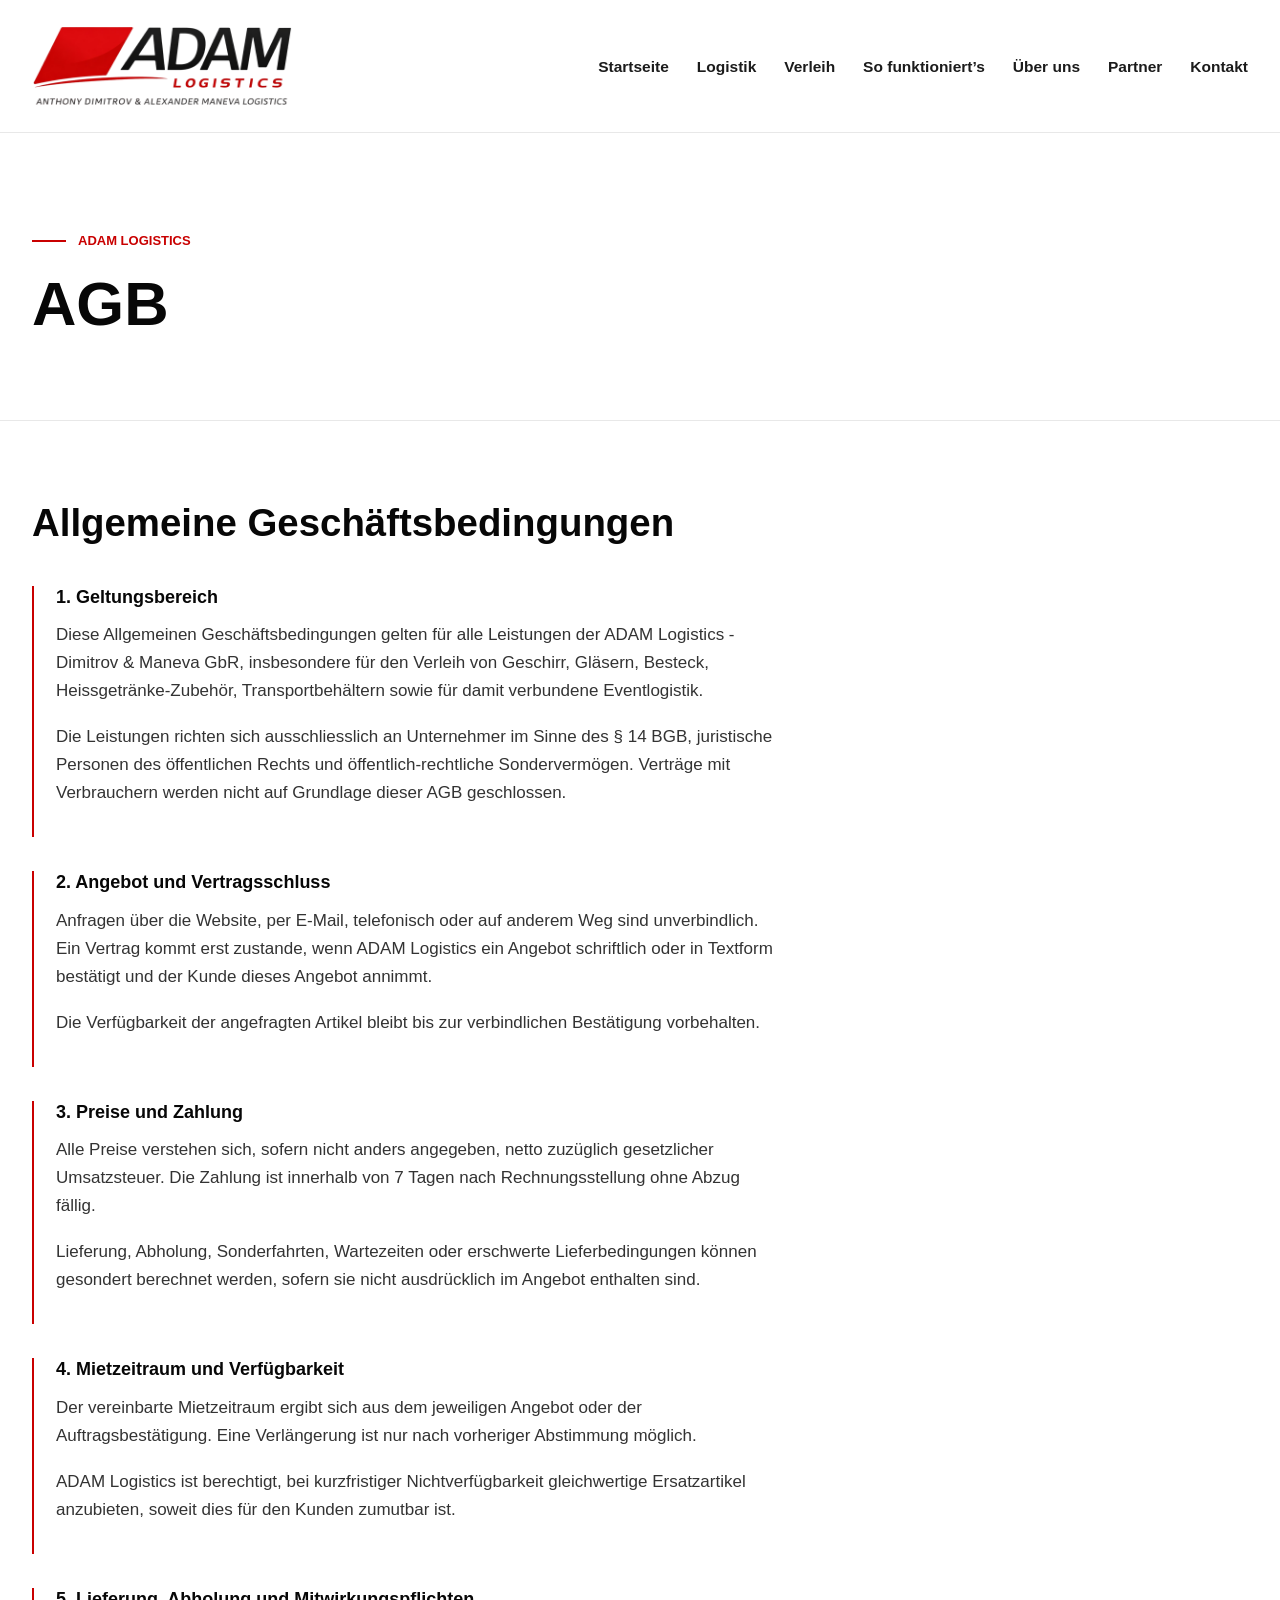
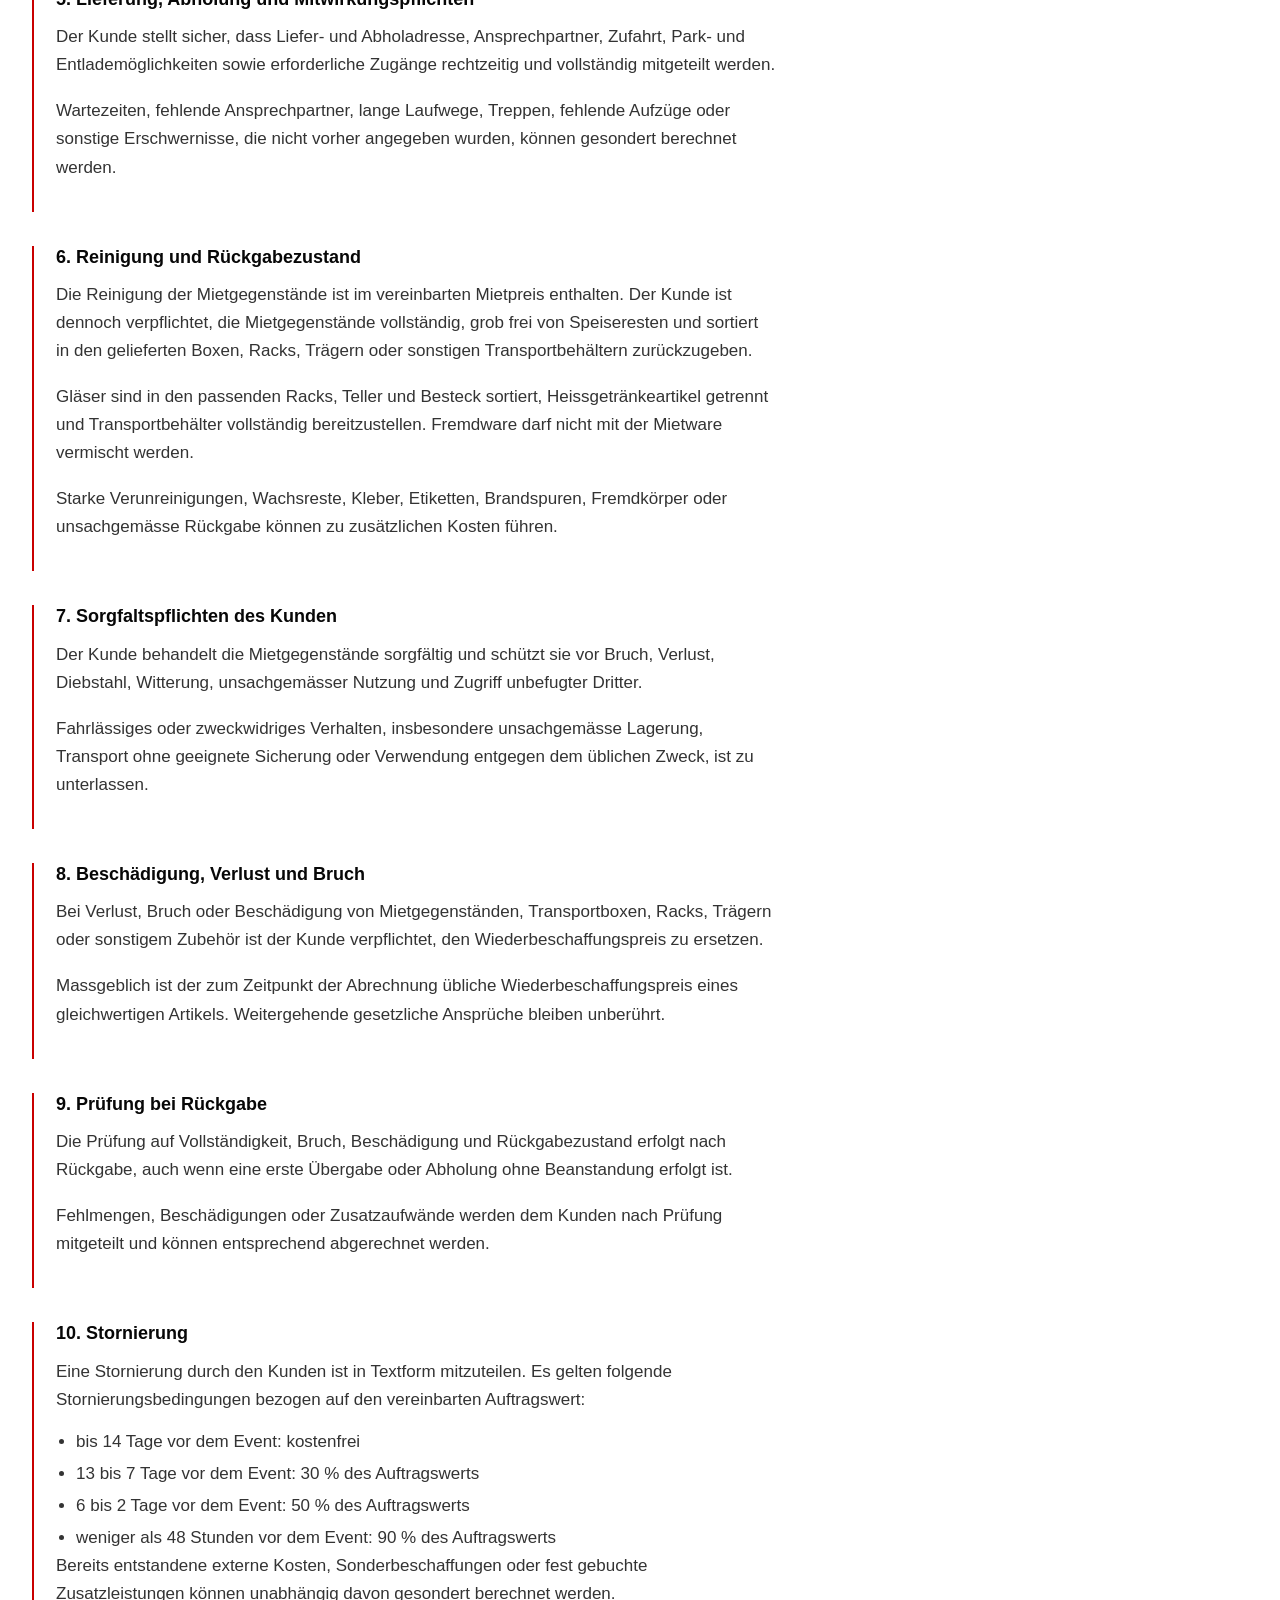
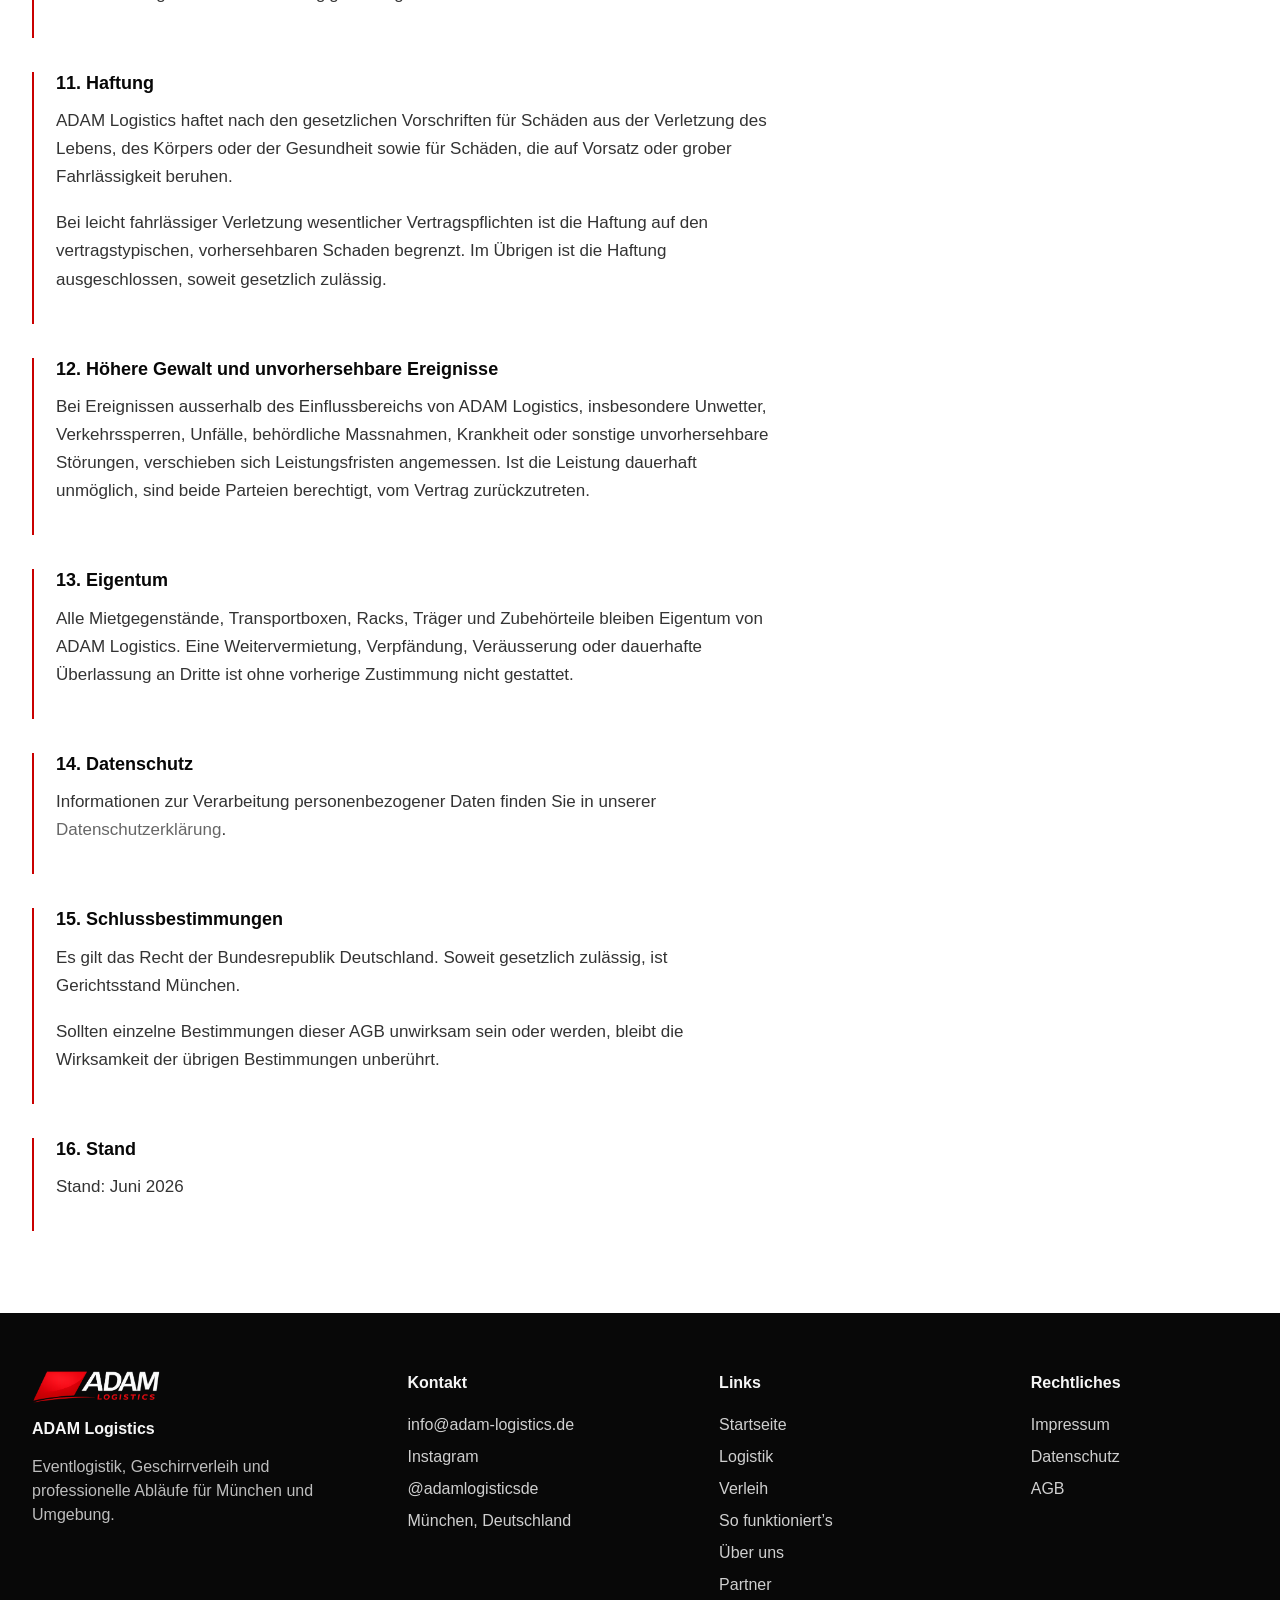
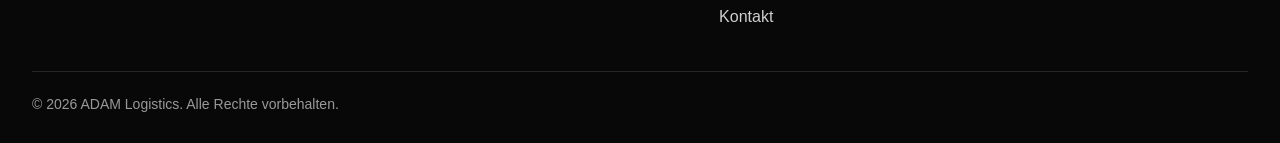
==== agb.html @ 597d39f3 "Add B2B terms page" ====
<!DOCTYPE html>
<html lang="de">
<head>
    <meta charset="UTF-8">
    <meta name="viewport" content="width=device-width, initial-scale=1.0">
    <meta name="description" content="Allgemeine Gesch&auml;ftsbedingungen von ADAM Logistics - Dimitrov &amp; Maneva GbR.">
    <title>AGB | ADAM Logistics</title>
    <link rel="icon" type="image/png" href="assets/favicon.png">
    <link rel="shortcut icon" href="assets/favicon.png">
    <link rel="stylesheet" href="css/style.css">
</head>
<body>
    <header class="site-header">
        <div class="header-inner">
            <a class="logo-link" href="index.html" aria-label="ADAM Logistics Startseite">
                <img class="site-logo" src="assets/ADAM_logo_black.png" alt="ADAM Logistics Logo" data-fallback="ADAM Logistics">
                <span class="logo-fallback" aria-hidden="true">ADAM Logistics</span>
            </a>

            <button class="nav-toggle" type="button" aria-controls="primary-navigation" aria-expanded="false" aria-label="Navigation öffnen">
                <span></span>
                <span></span>
                <span></span>
            </button>

            <nav class="main-nav" id="primary-navigation" aria-label="Hauptnavigation">
                <a class="nav-link" href="index.html">Startseite</a>
                <a class="nav-link" href="logistik.html">Logistik</a>
                <a class="nav-link" href="verleih.html">Verleih</a>
                <a class="nav-link" href="so-funktionierts.html">So funktioniert&rsquo;s</a>
                <a class="nav-link" href="ueber-uns.html">&Uuml;ber uns</a>
                <a class="nav-link" href="partner.html">Partner</a>
                <a class="nav-link" href="kontakt.html">Kontakt</a>
            </nav>
        </div>
    </header>

    <main>
        <section class="page-hero" aria-labelledby="page-title">
            <div class="page-hero-inner">
                <p class="eyebrow">ADAM LOGISTICS</p>
                <h1 id="page-title">AGB</h1>
            </div>
        </section>

        <section class="content-section" aria-labelledby="terms-title">
            <div class="section-inner">
                <div class="legal-content">
                    <h2 id="terms-title">Allgemeine Gesch&auml;ftsbedingungen</h2>

                    <section class="legal-block" aria-labelledby="scope-title">
                        <h3 id="scope-title">1. Geltungsbereich</h3>
                        <p>Diese Allgemeinen Gesch&auml;ftsbedingungen gelten f&uuml;r alle Leistungen der ADAM Logistics - Dimitrov &amp; Maneva GbR, insbesondere f&uuml;r den Verleih von Geschirr, Gl&auml;sern, Besteck, Heissgetr&auml;nke-Zubeh&ouml;r, Transportbeh&auml;ltern sowie f&uuml;r damit verbundene Eventlogistik.</p>
                        <p>Die Leistungen richten sich ausschliesslich an Unternehmer im Sinne des &sect; 14 BGB, juristische Personen des &ouml;ffentlichen Rechts und &ouml;ffentlich-rechtliche Sonderverm&ouml;gen. Vertr&auml;ge mit Verbrauchern werden nicht auf Grundlage dieser AGB geschlossen.</p>
                    </section>

                    <section class="legal-block" aria-labelledby="contract-title">
                        <h3 id="contract-title">2. Angebot und Vertragsschluss</h3>
                        <p>Anfragen &uuml;ber die Website, per E-Mail, telefonisch oder auf anderem Weg sind unverbindlich. Ein Vertrag kommt erst zustande, wenn ADAM Logistics ein Angebot schriftlich oder in Textform best&auml;tigt und der Kunde dieses Angebot annimmt.</p>
                        <p>Die Verf&uuml;gbarkeit der angefragten Artikel bleibt bis zur verbindlichen Best&auml;tigung vorbehalten.</p>
                    </section>

                    <section class="legal-block" aria-labelledby="prices-title">
                        <h3 id="prices-title">3. Preise und Zahlung</h3>
                        <p>Alle Preise verstehen sich, sofern nicht anders angegeben, netto zuz&uuml;glich gesetzlicher Umsatzsteuer. Die Zahlung ist innerhalb von 7 Tagen nach Rechnungsstellung ohne Abzug f&auml;llig.</p>
                        <p>Lieferung, Abholung, Sonderfahrten, Wartezeiten oder erschwerte Lieferbedingungen k&ouml;nnen gesondert berechnet werden, sofern sie nicht ausdr&uuml;cklich im Angebot enthalten sind.</p>
                    </section>

                    <section class="legal-block" aria-labelledby="rental-title">
                        <h3 id="rental-title">4. Mietzeitraum und Verf&uuml;gbarkeit</h3>
                        <p>Der vereinbarte Mietzeitraum ergibt sich aus dem jeweiligen Angebot oder der Auftragsbest&auml;tigung. Eine Verl&auml;ngerung ist nur nach vorheriger Abstimmung m&ouml;glich.</p>
                        <p>ADAM Logistics ist berechtigt, bei kurzfristiger Nichtverf&uuml;gbarkeit gleichwertige Ersatzartikel anzubieten, soweit dies f&uuml;r den Kunden zumutbar ist.</p>
                    </section>

                    <section class="legal-block" aria-labelledby="delivery-title">
                        <h3 id="delivery-title">5. Lieferung, Abholung und Mitwirkungspflichten</h3>
                        <p>Der Kunde stellt sicher, dass Liefer- und Abholadresse, Ansprechpartner, Zufahrt, Park- und Entladem&ouml;glichkeiten sowie erforderliche Zug&auml;nge rechtzeitig und vollst&auml;ndig mitgeteilt werden.</p>
                        <p>Wartezeiten, fehlende Ansprechpartner, lange Laufwege, Treppen, fehlende Aufz&uuml;ge oder sonstige Erschwernisse, die nicht vorher angegeben wurden, k&ouml;nnen gesondert berechnet werden.</p>
                    </section>

                    <section class="legal-block" aria-labelledby="cleaning-title">
                        <h3 id="cleaning-title">6. Reinigung und R&uuml;ckgabezustand</h3>
                        <p>Die Reinigung der Mietgegenst&auml;nde ist im vereinbarten Mietpreis enthalten. Der Kunde ist dennoch verpflichtet, die Mietgegenst&auml;nde vollst&auml;ndig, grob frei von Speiseresten und sortiert in den gelieferten Boxen, Racks, Tr&auml;gern oder sonstigen Transportbeh&auml;ltern zur&uuml;ckzugeben.</p>
                        <p>Gl&auml;ser sind in den passenden Racks, Teller und Besteck sortiert, Heissgetr&auml;nkeartikel getrennt und Transportbeh&auml;lter vollst&auml;ndig bereitzustellen. Fremdware darf nicht mit der Mietware vermischt werden.</p>
                        <p>Starke Verunreinigungen, Wachsreste, Kleber, Etiketten, Brandspuren, Fremdk&ouml;rper oder unsachgem&auml;sse R&uuml;ckgabe k&ouml;nnen zu zus&auml;tzlichen Kosten f&uuml;hren.</p>
                    </section>

                    <section class="legal-block" aria-labelledby="care-title">
                        <h3 id="care-title">7. Sorgfaltspflichten des Kunden</h3>
                        <p>Der Kunde behandelt die Mietgegenst&auml;nde sorgf&auml;ltig und sch&uuml;tzt sie vor Bruch, Verlust, Diebstahl, Witterung, unsachgem&auml;sser Nutzung und Zugriff unbefugter Dritter.</p>
                        <p>Fahrl&auml;ssiges oder zweckwidriges Verhalten, insbesondere unsachgem&auml;sse Lagerung, Transport ohne geeignete Sicherung oder Verwendung entgegen dem &uuml;blichen Zweck, ist zu unterlassen.</p>
                    </section>

                    <section class="legal-block" aria-labelledby="damage-title">
                        <h3 id="damage-title">8. Besch&auml;digung, Verlust und Bruch</h3>
                        <p>Bei Verlust, Bruch oder Besch&auml;digung von Mietgegenst&auml;nden, Transportboxen, Racks, Tr&auml;gern oder sonstigem Zubeh&ouml;r ist der Kunde verpflichtet, den Wiederbeschaffungspreis zu ersetzen.</p>
                        <p>Massgeblich ist der zum Zeitpunkt der Abrechnung &uuml;bliche Wiederbeschaffungspreis eines gleichwertigen Artikels. Weitergehende gesetzliche Anspr&uuml;che bleiben unber&uuml;hrt.</p>
                    </section>

                    <section class="legal-block" aria-labelledby="inspection-title">
                        <h3 id="inspection-title">9. Pr&uuml;fung bei R&uuml;ckgabe</h3>
                        <p>Die Pr&uuml;fung auf Vollst&auml;ndigkeit, Bruch, Besch&auml;digung und R&uuml;ckgabezustand erfolgt nach R&uuml;ckgabe, auch wenn eine erste &Uuml;bergabe oder Abholung ohne Beanstandung erfolgt ist.</p>
                        <p>Fehlmengen, Besch&auml;digungen oder Zusatzaufw&auml;nde werden dem Kunden nach Pr&uuml;fung mitgeteilt und k&ouml;nnen entsprechend abgerechnet werden.</p>
                    </section>

                    <section class="legal-block" aria-labelledby="cancellation-title">
                        <h3 id="cancellation-title">10. Stornierung</h3>
                        <p>Eine Stornierung durch den Kunden ist in Textform mitzuteilen. Es gelten folgende Stornierungsbedingungen bezogen auf den vereinbarten Auftragswert:</p>
                        <ul>
                            <li>bis 14 Tage vor dem Event: kostenfrei</li>
                            <li>13 bis 7 Tage vor dem Event: 30 % des Auftragswerts</li>
                            <li>6 bis 2 Tage vor dem Event: 50 % des Auftragswerts</li>
                            <li>weniger als 48 Stunden vor dem Event: 90 % des Auftragswerts</li>
                        </ul>
                        <p>Bereits entstandene externe Kosten, Sonderbeschaffungen oder fest gebuchte Zusatzleistungen k&ouml;nnen unabh&auml;ngig davon gesondert berechnet werden.</p>
                    </section>

                    <section class="legal-block" aria-labelledby="liability-title">
                        <h3 id="liability-title">11. Haftung</h3>
                        <p>ADAM Logistics haftet nach den gesetzlichen Vorschriften f&uuml;r Sch&auml;den aus der Verletzung des Lebens, des K&ouml;rpers oder der Gesundheit sowie f&uuml;r Sch&auml;den, die auf Vorsatz oder grober Fahrl&auml;ssigkeit beruhen.</p>
                        <p>Bei leicht fahrl&auml;ssiger Verletzung wesentlicher Vertragspflichten ist die Haftung auf den vertragstypischen, vorhersehbaren Schaden begrenzt. Im &Uuml;brigen ist die Haftung ausgeschlossen, soweit gesetzlich zul&auml;ssig.</p>
                    </section>

                    <section class="legal-block" aria-labelledby="force-title">
                        <h3 id="force-title">12. H&ouml;here Gewalt und unvorhersehbare Ereignisse</h3>
                        <p>Bei Ereignissen ausserhalb des Einflussbereichs von ADAM Logistics, insbesondere Unwetter, Verkehrssperren, Unf&auml;lle, beh&ouml;rdliche Massnahmen, Krankheit oder sonstige unvorhersehbare St&ouml;rungen, verschieben sich Leistungsfristen angemessen. Ist die Leistung dauerhaft unm&ouml;glich, sind beide Parteien berechtigt, vom Vertrag zur&uuml;ckzutreten.</p>
                    </section>

                    <section class="legal-block" aria-labelledby="ownership-title">
                        <h3 id="ownership-title">13. Eigentum</h3>
                        <p>Alle Mietgegenst&auml;nde, Transportboxen, Racks, Tr&auml;ger und Zubeh&ouml;rteile bleiben Eigentum von ADAM Logistics. Eine Weitervermietung, Verpf&auml;ndung, Ver&auml;usserung oder dauerhafte &Uuml;berlassung an Dritte ist ohne vorherige Zustimmung nicht gestattet.</p>
                    </section>

                    <section class="legal-block" aria-labelledby="privacy-ref-title">
                        <h3 id="privacy-ref-title">14. Datenschutz</h3>
                        <p>Informationen zur Verarbeitung personenbezogener Daten finden Sie in unserer <a href="datenschutz.html">Datenschutzerkl&auml;rung</a>.</p>
                    </section>

                    <section class="legal-block" aria-labelledby="final-title">
                        <h3 id="final-title">15. Schlussbestimmungen</h3>
                        <p>Es gilt das Recht der Bundesrepublik Deutschland. Soweit gesetzlich zul&auml;ssig, ist Gerichtsstand M&uuml;nchen.</p>
                        <p>Sollten einzelne Bestimmungen dieser AGB unwirksam sein oder werden, bleibt die Wirksamkeit der &uuml;brigen Bestimmungen unber&uuml;hrt.</p>
                    </section>

                    <section class="legal-block" aria-labelledby="status-title">
                        <h3 id="status-title">16. Stand</h3>
                        <p>Stand: Juni 2026</p>
                    </section>
                </div>
            </div>
        </section>
    </main>

    <footer class="site-footer">
        <div class="footer-inner">
            <div class="footer-brand">
                <img class="footer-logo" src="assets/ADAM_logo_white_NN.png" alt="ADAM Logistics Logo" data-fallback="ADAM Logistics">
                <h2>ADAM Logistics</h2>
                <p>Eventlogistik, Geschirrverleih und professionelle Abl&auml;ufe f&uuml;r M&uuml;nchen und Umgebung.</p>
            </div>

            <div class="footer-column">
                <h2>Kontakt</h2>
                <address>
                    <a href="mailto:info@adam-logistics.de">info@adam-logistics.de</a>
                    <span>Instagram</span>
                    <a href="https://www.instagram.com/adamlogisticsde/" target="_blank" rel="noopener noreferrer">@adamlogisticsde</a>
                    <span>M&uuml;nchen, Deutschland</span>
                </address>
            </div>

            <div class="footer-column">
                <h2>Links</h2>
                <nav aria-label="Footer Navigation">
                    <a href="index.html">Startseite</a>
                    <a href="logistik.html">Logistik</a>
                    <a href="verleih.html">Verleih</a>
                    <a href="so-funktionierts.html">So funktioniert&rsquo;s</a>
                    <a href="ueber-uns.html">&Uuml;ber uns</a>
                    <a href="partner.html">Partner</a>
                    <a href="kontakt.html">Kontakt</a>
                </nav>
            </div>

            <div class="footer-column">
                <h2>Rechtliches</h2>
                <nav aria-label="Rechtliche Links">
                    <a href="impressum.html">Impressum</a>
                    <a href="datenschutz.html">Datenschutz</a>
                    <a href="agb.html">AGB</a>
                </nav>
            </div>
        </div>
        <p class="copyright">&copy; 2026 ADAM Logistics. Alle Rechte vorbehalten.</p>
    </footer>

    <script src="js/main.js"></script>
</body>
</html>
---- css/style.css ----
:root {
    --color-white: #ffffff;
    --color-black: #070707;
    --color-ink: #111111;
    --color-muted: #676767;
    --color-border: #e8e8e8;
    --color-red: #c90000;
    --color-red-dark: #a90000;
    --content-width: 1240px;
}

* {
    box-sizing: border-box;
}

html {
    scroll-behavior: smooth;
}

body {
    margin: 0;
    font-family: Arial, Helvetica, sans-serif;
    color: var(--color-ink);
    background: var(--color-white);
    line-height: 1.5;
}

img {
    display: block;
    max-width: 100%;
}

a {
    color: inherit;
    text-decoration: none;
}

.site-header {
    position: sticky;
    top: 0;
    z-index: 20;
    background: rgba(255, 255, 255, 0.96);
    border-bottom: 1px solid var(--color-border);
    backdrop-filter: blur(12px);
    overflow: visible;
}

.header-inner {
    width: min(100% - 64px, var(--content-width));
    min-height: 132px;
    margin: 0 auto;
    display: flex;
    align-items: center;
    justify-content: space-between;
    gap: 48px;
    overflow: visible;
}

.logo-link {
    position: relative;
    display: inline-flex;
    align-items: center;
    min-width: 274px;
    min-height: 92px;
    overflow: visible;
}

.site-logo {
    display: block;
    width: 260px;
    height: auto;
    max-height: none;
    object-fit: contain;
}

.logo-fallback {
    display: none;
    font-size: 20px;
    font-weight: 900;
    line-height: 1;
    text-transform: uppercase;
    letter-spacing: 0;
}

.logo-link.image-missing .site-logo,
.footer-brand.image-missing .footer-logo {
    display: none;
}

.logo-link.image-missing .logo-fallback {
    display: inline-block;
}

.main-nav {
    display: flex;
    align-items: center;
    justify-content: flex-end;
    flex-wrap: wrap;
    gap: 6px 28px;
    font-size: 15.5px;
    font-weight: 700;
}

.nav-link {
    position: relative;
    padding: 18px 0 17px;
    color: #1b1b1b;
    transition: color 180ms ease;
}

.nav-link::after {
    position: absolute;
    left: 0;
    right: 0;
    bottom: 11px;
    height: 2px;
    content: "";
    background: var(--color-red);
    transform: scaleX(0);
    transform-origin: center;
    transition: transform 180ms ease;
}

.nav-link:hover,
.nav-link.active {
    color: var(--color-red);
}

.nav-link:hover::after,
.nav-link.active::after {
    transform: scaleX(1);
}

.nav-toggle {
    display: none;
}

.hero {
    width: 100%;
    min-height: 610px;
    margin: 0;
    display: grid;
    grid-template-columns: minmax(520px, calc((100vw - var(--content-width)) / 2 + 500px)) minmax(0, 1fr);
    align-items: stretch;
    gap: 0;
    overflow: hidden;
}

.hero-content {
    position: relative;
    z-index: 2;
    max-width: 690px;
    margin-left: max(32px, calc((100vw - var(--content-width)) / 2));
    padding: 8px 0 34px;
    align-self: center;
}

.eyebrow {
    margin: 0 0 22px;
    color: var(--color-red);
    display: inline-flex;
    align-items: center;
    gap: 12px;
    font-size: 13px;
    font-weight: 900;
    letter-spacing: 0;
}

.eyebrow::before {
    width: 34px;
    height: 2px;
    content: "";
    background: var(--color-red);
}

.hero h1 {
    margin: 0;
    color: var(--color-black);
    font-size: clamp(62px, 6.1vw, 102px);
    line-height: 0.94;
    font-weight: 700;
    letter-spacing: 0;
}

.hero-copy {
    width: 760px;
    max-width: calc(100vw - max(32px, calc((100vw - var(--content-width)) / 2)) - 40px);
    margin: 28px 0 0;
    color: #2d2d2d;
    font-size: 22px;
    line-height: 1.42;
}

.hero-actions {
    display: grid;
    gap: 13px;
    width: 184px;
    margin-top: 30px;
}

.btn {
    display: inline-flex;
    align-items: center;
    justify-content: center;
    min-height: 48px;
    padding: 14px 28px;
    border: 2px solid var(--color-red);
    border-radius: 5px;
    font-size: 13px;
    font-weight: 900;
    letter-spacing: 0;
    text-align: center;
    transition: background 180ms ease, color 180ms ease, transform 180ms ease, box-shadow 180ms ease;
}

.btn-primary {
    color: var(--color-white);
    background: var(--color-red);
}

.btn-primary:hover {
    background: var(--color-red-dark);
    border-color: var(--color-red-dark);
    box-shadow: 0 12px 24px rgba(201, 0, 0, 0.22);
    transform: translateY(-2px);
}

.hero-visual {
    position: relative;
    min-height: 610px;
    height: 100%;
    display: flex;
    align-items: stretch;
    justify-content: stretch;
    isolation: isolate;
    margin: 0;
    overflow: hidden;
}

.hero-visual::before {
    position: absolute;
    content: "";
    pointer-events: none;
    inset: 0 auto 0 -1px;
    z-index: 1;
    width: 22%;
    background: linear-gradient(90deg, #ffffff 0%, rgba(255, 255, 255, 0.58) 42%, rgba(255, 255, 255, 0) 100%);
}

.van-image {
    width: 100%;
    height: 100%;
    object-fit: cover;
    object-position: center right;
    border-radius: 0;
}

.site-footer {
    color: #f6f6f6;
    background: #080808;
}

.footer-inner {
    width: min(100% - 64px, var(--content-width));
    margin: 0 auto;
    padding: 58px 0 42px;
    display: grid;
    grid-template-columns: 1.25fr 1fr 1fr 0.85fr;
    gap: 56px;
}

.footer-brand,
.footer-column,
.footer-column nav,
.footer-column address {
    display: grid;
    align-content: start;
}

.footer-brand {
    gap: 14px;
}

.footer-logo {
    width: 128px;
    height: auto;
    object-fit: contain;
}

.footer-brand h2,
.footer-column h2 {
    margin: 0;
    font-size: 16px;
    font-weight: 900;
    letter-spacing: 0;
}

.footer-brand p {
    max-width: 300px;
    margin: 0;
    color: #bdbdbd;
}

.footer-column {
    gap: 18px;
}

.footer-column nav,
.footer-column address {
    gap: 8px;
    color: #cfcfcf;
    font-style: normal;
}

.footer-column a,
.footer-column span {
    width: fit-content;
    color: #cfcfcf;
    transition: color 180ms ease;
}

.footer-column a:hover {
    color: var(--color-white);
}

.copyright {
    width: min(100% - 64px, var(--content-width));
    margin: 0 auto;
    padding: 22px 0 28px;
    border-top: 1px solid rgba(255, 255, 255, 0.12);
    color: #999999;
    font-size: 14px;
}

.page-hero {
    background: var(--color-white);
    border-bottom: 1px solid var(--color-border);
}

.page-hero-inner {
    width: min(100% - 64px, var(--content-width));
    margin: 0 auto;
    padding: 92px 0 86px;
}

.page-hero h1 {
    max-width: 700px;
    margin: 0;
    color: var(--color-black);
    font-size: clamp(44px, 4.8vw, 72px);
    line-height: 1;
    font-weight: 800;
    letter-spacing: 0;
}

.page-hero-inner > p:not(.eyebrow):not(.hero-coming-soon):not(.page-hero-small) {
    max-width: 620px;
    margin: 30px 0 0;
    color: #2d2d2d;
    font-size: 24px;
    line-height: 1.42;
}

.hero-coming-soon {
    margin: 18px 0 0;
    color: var(--color-red);
    font-size: clamp(22px, 2.2vw, 34px);
    line-height: 1;
    font-weight: 900;
    letter-spacing: 0;
}

.page-hero-actions {
    margin-top: 30px;
}

.page-hero-small {
    max-width: 620px;
    margin-top: 18px;
    color: var(--color-muted);
    font-size: 17px;
    line-height: 1.55;
}

.content-section {
    background: var(--color-white);
}

.section-inner {
    width: min(100% - 64px, var(--content-width));
    margin: 0 auto;
    padding: 82px 0;
}

.logistics-section {
    border-top: 1px solid var(--color-border);
}

.section-heading {
    max-width: 760px;
}

.section-kicker,
.coming-soon {
    margin: 0 0 14px;
    color: var(--color-red);
    font-size: 13px;
    font-weight: 900;
    letter-spacing: 0;
}

.coming-soon {
    margin-top: -4px;
    margin-bottom: 18px;
    font-size: 12px;
    font-weight: 800;
}

.section-heading h2 {
    margin: 0;
    color: var(--color-black);
    font-size: clamp(34px, 3.3vw, 54px);
    line-height: 1.03;
    font-weight: 800;
}

.section-heading p {
    margin: 22px 0 0;
    color: #333333;
    font-size: 19px;
    line-height: 1.55;
}

.steps-grid,
.feature-grid {
    display: grid;
    gap: 18px;
    margin-top: 44px;
}

.steps-grid {
    grid-template-columns: repeat(4, 1fr);
}

.feature-grid {
    grid-template-columns: repeat(3, 1fr);
}

.step-card,
.feature-card {
    border: 1px solid var(--color-border);
    padding: 28px;
    background: var(--color-white);
}

.step-card span {
    display: block;
    margin-bottom: 28px;
    color: var(--color-red);
    font-size: 13px;
    font-weight: 900;
}

.step-card h3,
.feature-card h3 {
    margin: 0;
    color: var(--color-black);
    font-size: 20px;
    line-height: 1.2;
    font-weight: 800;
}

.step-card p,
.feature-card p {
    margin: 14px 0 0;
    color: var(--color-muted);
    font-size: 16px;
    line-height: 1.55;
}

.section-note {
    max-width: 780px;
    margin: 30px 0 0;
    color: #7a7a7a;
    font-size: 14px;
    line-height: 1.55;
}

.about-separated {
    border-top: 1px solid var(--color-border);
}

.about-section-inner {
    padding-top: 88px;
    padding-bottom: 88px;
}

.profile-grid {
    display: grid;
    grid-template-columns: repeat(2, minmax(0, 1fr));
    gap: 18px;
    max-width: 760px;
    margin-top: 44px;
}

.profile-card {
    border: 1px solid var(--color-border);
    padding: 28px;
    background: var(--color-white);
}

.profile-card h3 {
    margin: 0;
    color: var(--color-black);
    font-size: 20px;
    line-height: 1.2;
    font-weight: 800;
}

.profile-card p {
    margin: 14px 0 0;
    color: var(--color-muted);
    font-size: 16px;
    line-height: 1.55;
}

.contact-grid {
    display: grid;
    grid-template-columns: repeat(3, minmax(0, 1fr));
    gap: 18px;
    margin-top: 44px;
}

.contact-card {
    border: 1px solid var(--color-border);
    padding: 28px;
    background: var(--color-white);
}

.contact-card h3 {
    margin: 0 0 14px;
    color: var(--color-black);
    font-size: 19px;
    line-height: 1.2;
    font-weight: 800;
}

.contact-card a,
.contact-card p {
    margin: 0;
    color: var(--color-muted);
    font-size: 16px;
    line-height: 1.55;
}

.contact-card a {
    transition: color 180ms ease;
}

.contact-card a:hover {
    color: var(--color-red);
}

.partner-card {
    max-width: 960px;
    margin-top: 44px;
    border: 1px solid var(--color-border);
    display: grid;
    grid-template-columns: minmax(220px, 320px) minmax(0, 1fr);
    background: var(--color-white);
}

.partner-logo-wrap {
    padding: 34px;
    display: flex;
    align-items: center;
    justify-content: center;
    background: #fbfbfb;
}

.partner-logo-wrap img {
    width: 100%;
    max-width: 230px;
    height: auto;
    object-fit: contain;
}

.partner-content {
    padding: 34px;
}

.partner-content h3 {
    margin: 0;
    color: var(--color-black);
    font-size: 24px;
    line-height: 1.15;
    font-weight: 800;
}

.partner-content p {
    max-width: 620px;
    margin: 18px 0 0;
    color: #333333;
    font-size: 16px;
    line-height: 1.62;
}

.partner-links {
    display: flex;
    flex-wrap: wrap;
    gap: 10px 18px;
    margin-top: 24px;
}

.partner-links a {
    color: var(--color-red);
    font-size: 13px;
    font-weight: 900;
}

.event-logistics-section {
    border-bottom: 1px solid var(--color-border);
}

.event-logistics-copy {
    max-width: 760px;
}

.event-logistics-copy h2 {
    margin: 0;
    color: var(--color-black);
    font-size: clamp(34px, 3.3vw, 54px);
    line-height: 1.03;
    font-weight: 800;
}

.event-logistics-copy p:not(.section-kicker) {
    max-width: 690px;
    margin: 22px 0 0;
    color: #333333;
    font-size: 19px;
    line-height: 1.55;
}

.catalog-note {
    max-width: 820px;
}

.catalog-note h2 {
    margin: 0;
    color: var(--color-black);
    font-size: clamp(34px, 3.3vw, 54px);
    line-height: 1.03;
    font-weight: 800;
}

.catalog-note p:not(.section-kicker) {
    max-width: 760px;
    margin: 22px 0 0;
    color: #333333;
    font-size: 19px;
    line-height: 1.55;
}

.catalog-inner {
    padding-bottom: 96px;
}

.catalog-list {
    display: grid;
    gap: 62px;
    margin-top: 56px;
}

.catalog-category-header {
    display: grid;
    grid-template-columns: minmax(240px, 420px) minmax(80px, 1fr);
    align-items: start;
    gap: 34px;
}

.catalog-category-header::after {
    display: block;
    width: 100%;
    height: 2px;
    margin-top: 18px;
    content: "";
    background: var(--color-black);
}

.catalog-category h3 {
    margin: 0;
    color: var(--color-black);
    font-size: clamp(25px, 2.4vw, 38px);
    line-height: 1;
    font-weight: 700;
}

.catalog-category-header p {
    margin: 14px 0 0;
    color: var(--color-muted);
    font-size: 15px;
    line-height: 1.55;
}

.price-note {
    color: var(--color-muted);
    font-size: 13px;
    font-weight: 800;
}

.product-grid {
    display: grid;
    grid-template-columns: repeat(4, 270px);
    gap: 12px;
    justify-content: start;
    margin-top: 20px;
}

.product-card {
    min-height: 100%;
    border: 1px solid var(--color-border);
    display: grid;
    grid-template-columns: 86px minmax(0, 1fr);
    background: var(--color-white);
    transition: transform 180ms ease, box-shadow 180ms ease, border-color 180ms ease;
}

.product-card:hover {
    border-color: #d7d7d7;
    box-shadow: 0 10px 24px rgba(0, 0, 0, 0.06);
    transform: translateY(-2px);
}

.product-image {
    min-height: 108px;
    padding: 10px;
    display: flex;
    align-items: center;
    justify-content: center;
    background: #fbfbfb;
}

.product-image img {
    width: 100%;
    height: 100%;
    object-fit: contain;
}

.product-info {
    padding: 12px 12px 11px;
    display: grid;
    align-content: start;
}

.product-number {
    margin: 0 0 5px;
    color: var(--color-red);
    font-size: 10.5px;
    line-height: 1.2;
    font-weight: 900;
}

.product-info h4 {
    margin: 0;
    color: var(--color-black);
    font-size: 14.5px;
    line-height: 1.18;
    font-weight: 800;
}

.product-info dl {
    margin: 9px 0 0;
    display: grid;
    gap: 0;
}

.product-info dl div {
    padding: 4px 0;
    border-top: 1px solid var(--color-border);
    display: flex;
    align-items: baseline;
    justify-content: space-between;
    gap: 18px;
}

.product-info dt,
.product-info dd {
    margin: 0;
    font-size: 11.5px;
    line-height: 1.35;
}

.product-info dt {
    color: var(--color-muted);
}

.product-info dd {
    color: var(--color-black);
    font-weight: 800;
    text-align: right;
}

.product-addon {
    margin-top: 9px;
    padding: 8px;
    border: 1px solid var(--color-border);
    background: #fbfbfb;
}

.product-addon p {
    margin: 0;
    color: var(--color-black);
    font-size: 10.8px;
    line-height: 1.35;
    font-weight: 800;
}

.product-addon dl {
    margin-top: 6px;
}

.product-addon dl div {
    padding: 4px 0;
}

.product-request {
    margin-top: 12px;
    padding-top: 12px;
    border-top: 1px solid var(--color-border);
    display: grid;
    grid-template-columns: 62px 90px;
    align-items: end;
    gap: 8px;
    justify-content: start;
}

.product-request label,
.request-form label,
.cart-item label {
    display: grid;
    gap: 7px;
    color: var(--color-black);
    font-size: 12px;
    line-height: 1.25;
    font-weight: 900;
}

.product-request input,
.cart-item input,
.request-form input,
.request-form textarea {
    width: 100%;
    min-height: 42px;
    border: 1px solid var(--color-border);
    border-radius: 5px;
    padding: 10px 11px;
    color: var(--color-black);
    background: var(--color-white);
    font: inherit;
    font-size: 14px;
}

.product-request input {
    width: 62px;
}

.product-request button,
.cart-clear,
.cart-item button {
    min-height: 42px;
    border: 1px solid var(--color-red);
    border-radius: 5px;
    padding: 9px 12px;
    color: var(--color-red);
    background: var(--color-white);
    font-size: 11px;
    line-height: 1;
    font-weight: 900;
    cursor: pointer;
    transition: background 180ms ease, color 180ms ease, border-color 180ms ease;
}

.product-request button {
    width: 90px;
    padding-right: 7px;
    padding-left: 7px;
    font-size: 10.5px;
}

.product-request button:hover,
.cart-clear:hover,
.cart-item button:hover {
    color: var(--color-white);
    background: var(--color-red);
}

.product-addon-request {
    margin-top: 10px;
    padding-top: 10px;
    grid-template-columns: 52px 84px;
    gap: 7px;
}

.product-addon-request label {
    font-size: 11px;
}

.product-addon-request input {
    width: 52px;
    min-height: 36px;
    padding: 7px;
    font-size: 13px;
}

.product-addon-request button {
    width: 84px;
    min-height: 36px;
    padding: 7px 6px;
    font-size: 9.8px;
}

.catalog-empty {
    margin-top: 26px;
    padding: 30px;
    border: 1px solid var(--color-border);
    background: #fbfbfb;
}

.catalog-empty p {
    margin: 0;
    color: var(--color-black);
    font-size: 17px;
    line-height: 1.4;
    font-weight: 800;
}

.catalog-empty span {
    display: block;
    margin-top: 8px;
    color: var(--color-muted);
    font-size: 14px;
    line-height: 1.55;
}

.legal-content {
    max-width: 820px;
}

.legal-content h2 {
    margin: 0 0 42px;
    color: var(--color-black);
    font-size: clamp(30px, 3vw, 46px);
    line-height: 1.05;
    font-weight: 800;
}

.legal-block {
    padding: 0 0 30px 22px;
    border-left: 2px solid var(--color-red);
}

.legal-block + .legal-block {
    margin-top: 34px;
}

.legal-block h3 {
    margin: 0 0 12px;
    color: var(--color-black);
    font-size: 18px;
    line-height: 1.3;
    font-weight: 900;
}

.legal-block p {
    max-width: 720px;
    margin: 0;
    color: #333333;
    font-size: 17px;
    line-height: 1.65;
}

.legal-block p + p {
    margin-top: 18px;
}

.legal-block a {
    color: var(--color-muted);
}

.legal-block a:hover {
    color: var(--color-red);
}

.legal-block ul {
    margin: 14px 0 0;
    padding-left: 20px;
    color: #333333;
    font-size: 17px;
    line-height: 1.65;
}

.legal-block li + li {
    margin-top: 4px;
}

.cta-section {
    border-top: 1px solid var(--color-border);
    background: var(--color-white);
}

.cta-inner {
    width: min(100% - 64px, var(--content-width));
    margin: 0 auto;
    padding: 78px 0 86px;
}

.cta-inner h2 {
    margin: 0;
    color: var(--color-black);
    font-size: clamp(36px, 4vw, 64px);
    line-height: 1;
    font-weight: 800;
}

.cta-inner p {
    max-width: 620px;
    margin: 22px 0 30px;
    color: #333333;
    font-size: 20px;
    line-height: 1.5;
}

.request-heading {
    margin-bottom: 44px;
}

.request-layout {
    display: grid;
    grid-template-columns: minmax(320px, 0.85fr) minmax(0, 1.15fr);
    align-items: start;
    gap: 24px;
}

.request-cart,
.request-form {
    border: 1px solid var(--color-border);
    background: var(--color-white);
}

.request-cart {
    position: sticky;
    top: 154px;
    padding: 26px;
}

.request-cart-header {
    display: flex;
    align-items: center;
    justify-content: space-between;
    gap: 16px;
}

.request-cart h3 {
    margin: 0;
    color: var(--color-black);
    font-size: 24px;
    line-height: 1.1;
    font-weight: 800;
}

.cart-empty-message {
    margin-top: 22px;
    padding: 22px;
    border: 1px solid var(--color-border);
    color: var(--color-muted);
    background: #fbfbfb;
    font-size: 15px;
    line-height: 1.45;
}

.cart-items {
    display: grid;
    gap: 12px;
    margin-top: 22px;
}

.cart-item {
    display: grid;
    grid-template-columns: minmax(0, 1fr) 96px auto;
    align-items: end;
    gap: 12px;
    padding: 14px 0;
    border-top: 1px solid var(--color-border);
}

.cart-item:first-child {
    border-top: 0;
}

.cart-item strong,
.cart-item span {
    display: block;
}

.cart-item strong {
    color: var(--color-black);
    font-size: 15px;
    line-height: 1.25;
    font-weight: 900;
}

.cart-item span {
    margin-top: 5px;
    color: var(--color-muted);
    font-size: 12px;
    line-height: 1.35;
}

.cart-item .cart-item-billed {
    width: fit-content;
    margin-top: 8px;
    padding: 5px 7px;
    border: 1px solid rgba(201, 0, 0, 0.22);
    color: var(--color-red);
    background: #fff7f7;
    font-weight: 900;
}

.cart-item .cart-item-total {
    color: var(--color-black);
    font-weight: 900;
}

.cart-summary {
    margin-top: 22px;
    padding-top: 18px;
    border-top: 2px solid var(--color-black);
    display: flex;
    align-items: baseline;
    justify-content: space-between;
    gap: 16px;
}

.cart-summary span {
    color: var(--color-muted);
    font-size: 13px;
    font-weight: 900;
}

.cart-summary strong {
    color: var(--color-black);
    font-size: 24px;
    line-height: 1;
    font-weight: 900;
}

.request-note {
    margin: 18px 0 0;
    color: var(--color-muted);
    font-size: 13px;
    line-height: 1.55;
}

.request-form {
    padding: 26px;
    display: grid;
    gap: 18px;
}

.form-grid {
    display: grid;
    grid-template-columns: repeat(2, minmax(0, 1fr));
    gap: 18px;
}

.request-form textarea {
    resize: vertical;
}

.hidden-field {
    position: absolute;
    left: -9999px;
}

.request-submit {
    width: fit-content;
    min-width: 210px;
}

.request-submit:disabled {
    cursor: wait;
    opacity: 0.58;
    transform: none;
}

.form-status {
    margin: 0;
    color: var(--color-red);
    font-size: 14px;
    line-height: 1.45;
    font-weight: 800;
}

.form-status[data-status="success"] {
    color: #17633a;
}

.form-status[data-status="info"] {
    color: var(--color-muted);
}

.form-status:empty {
    display: none;
}

.floating-cart-link {
    position: fixed;
    left: 18px;
    bottom: 18px;
    z-index: 40;
    min-height: 48px;
    padding: 10px 12px 10px 16px;
    border-radius: 5px;
    display: inline-flex;
    align-items: center;
    gap: 10px;
    color: var(--color-white);
    background: var(--color-red);
    box-shadow: 0 12px 28px rgba(0, 0, 0, 0.18);
    font-size: 13px;
    line-height: 1;
    font-weight: 900;
}

.floating-cart-link strong {
    min-width: 26px;
    min-height: 26px;
    border-radius: 999px;
    display: inline-flex;
    align-items: center;
    justify-content: center;
    color: var(--color-red);
    background: var(--color-white);
    font-size: 12px;
}

@media (max-width: 1040px) {
    .header-inner {
        width: min(100% - 40px, var(--content-width));
        min-height: auto;
        padding: 2px 0 6px;
        flex-direction: column;
        align-items: flex-start;
        gap: 14px;
    }

    .logo-link {
        min-width: 234px;
        min-height: 80px;
    }

    .site-logo {
        width: 220px;
    }

    .main-nav {
        justify-content: flex-start;
        gap: 4px 22px;
        font-size: 15px;
    }

    .nav-link {
        padding: 5px 0 9px;
    }

    .nav-link::after {
        bottom: 5px;
    }

    .hero {
        width: 100%;
        min-height: auto;
        grid-template-columns: 1fr;
        gap: 0;
    }

    .hero-content {
        width: min(100% - 40px, var(--content-width));
        max-width: 720px;
        margin: 0 auto;
        padding: 18px 0 4px;
    }

    .hero-visual {
        min-height: 320px;
        justify-content: center;
        padding-bottom: 0;
        margin: 0;
    }

    .van-image {
        width: 100%;
        object-position: center right;
    }

    .footer-inner {
        width: min(100% - 40px, var(--content-width));
        grid-template-columns: repeat(2, 1fr);
        gap: 42px;
    }

    .copyright {
        width: min(100% - 40px, var(--content-width));
    }

    .page-hero-inner,
    .section-inner,
    .cta-inner {
        width: min(100% - 40px, var(--content-width));
    }

    .page-hero-inner {
        padding: 72px 0 68px;
    }

    .steps-grid,
    .feature-grid {
        grid-template-columns: repeat(2, 1fr);
    }

    .request-layout {
        grid-template-columns: 1fr;
    }

    .request-cart {
        position: static;
    }
}

@media (max-width: 640px) {
    .header-inner,
    .footer-inner,
    .copyright {
        width: min(100% - 28px, var(--content-width));
    }

    .site-logo {
        width: 190px;
    }

    .logo-link {
        min-width: 204px;
        min-height: 70px;
    }

    .main-nav {
        gap: 2px 16px;
        font-size: 13.5px;
    }

    .hero-content {
        width: min(100% - 28px, var(--content-width));
        padding: 16px 0 0;
    }

    .eyebrow {
        margin-bottom: 18px;
        font-size: 12px;
    }

    .eyebrow::before {
        width: 28px;
    }

    .hero h1 {
        font-size: clamp(45px, 14.5vw, 68px);
    }

    .hero-copy {
        width: 100%;
        max-width: 720px;
        margin-top: 26px;
        font-size: 18px;
    }

    .hero-copy br {
        display: none;
    }

    .hero-actions {
        width: 100%;
        max-width: 210px;
        margin-top: 24px;
    }

    .hero-visual {
        min-height: 228px;
        padding-bottom: 0;
        margin-bottom: 0;
    }

    .footer-inner {
        grid-template-columns: 1fr;
        padding: 46px 0 34px;
    }

    .page-hero-inner,
    .section-inner,
    .cta-inner {
        width: min(100% - 28px, var(--content-width));
    }

    .page-hero-inner {
        padding: 54px 0 52px;
    }

    .page-hero h1 {
        font-size: clamp(36px, 11vw, 52px);
    }

    .page-hero-inner > p:not(.eyebrow):not(.hero-coming-soon):not(.page-hero-small) {
        font-size: 19px;
    }

    .section-inner,
    .cta-inner {
        padding: 54px 0;
    }

    .about-section-inner {
        padding-top: 54px;
        padding-bottom: 54px;
    }

    .steps-grid,
    .feature-grid {
        grid-template-columns: 1fr;
        margin-top: 32px;
    }

    .contact-grid {
        grid-template-columns: 1fr;
        margin-top: 32px;
    }

    .catalog-list {
        gap: 44px;
        margin-top: 42px;
    }

    .catalog-category-header {
        grid-template-columns: 1fr;
        gap: 18px;
    }

    .catalog-category-header::after {
        margin-top: 0;
    }

    .catalog-empty {
        padding: 24px;
    }

    .profile-grid {
        grid-template-columns: 1fr;
        margin-top: 32px;
    }

    .step-card,
    .feature-card,
    .profile-card,
    .contact-card {
        padding: 24px;
    }

    .legal-content h2 {
        margin-bottom: 34px;
    }

    .legal-block {
        padding-left: 18px;
    }
}

@media (max-width: 768px) {
    .header-inner {
        position: relative;
        width: min(100% - 32px, var(--content-width));
        min-height: 76px;
        padding: 0;
        flex-direction: row;
        align-items: center;
        justify-content: space-between;
        gap: 16px;
    }

    .logo-link {
        min-width: 178px;
        min-height: 62px;
    }

    .site-logo {
        width: 170px;
    }

    .nav-toggle {
        width: 46px;
        height: 46px;
        padding: 0;
        border: 1px solid var(--color-border);
        border-radius: 5px;
        display: inline-flex;
        flex-direction: column;
        align-items: center;
        justify-content: center;
        gap: 5px;
        color: var(--color-black);
        background: var(--color-white);
        cursor: pointer;
    }

    .nav-toggle span {
        width: 20px;
        height: 2px;
        display: block;
        background: currentColor;
    }

    .main-nav {
        position: absolute;
        top: calc(100% + 1px);
        left: 0;
        right: 0;
        z-index: 30;
        max-height: 0;
        padding: 0 18px;
        border: 1px solid transparent;
        display: grid;
        gap: 0;
        overflow: hidden;
        background: rgba(255, 255, 255, 0.98);
        opacity: 0;
        pointer-events: none;
        box-shadow: 0 18px 34px rgba(0, 0, 0, 0.08);
        transition: max-height 180ms ease, opacity 180ms ease, padding 180ms ease, border-color 180ms ease;
    }

    .main-nav.is-open {
        max-height: 430px;
        padding: 16px 18px 18px;
        border-color: var(--color-border);
        opacity: 1;
        pointer-events: auto;
    }

    .nav-link {
        padding: 13px 0;
        font-size: 15px;
    }

    .nav-link::after {
        bottom: 8px;
    }

    .hero {
        grid-template-columns: 1fr;
        min-height: auto;
    }

    .hero-content {
        width: min(100% - 32px, var(--content-width));
        max-width: 620px;
        padding: 42px 0 18px;
        margin: 0 auto;
    }

    .hero h1 {
        font-size: clamp(42px, 12vw, 64px);
        line-height: 0.98;
    }

    .hero-copy {
        width: 100%;
        max-width: 620px;
        font-size: 18px;
    }

    .hero-copy br {
        display: none;
    }

    .hero-actions {
        width: 100%;
        max-width: 260px;
    }

    .hero-actions .btn,
    .page-hero-actions .btn,
    .cta-inner .btn {
        width: 100%;
        max-width: 300px;
    }

    .hero-visual {
        min-height: auto;
        height: auto;
        padding: 0;
    }

    .hero-visual::before {
        inset: -1px 0 auto 0;
        width: 100%;
        height: 26%;
        background: linear-gradient(180deg, #ffffff 0%, rgba(255, 255, 255, 0.58) 46%, rgba(255, 255, 255, 0) 100%);
    }

    .van-image {
        width: 100%;
        height: auto;
        object-fit: contain;
        object-position: center;
    }

    .page-hero-inner,
    .section-inner,
    .cta-inner,
    .footer-inner,
    .copyright {
        width: min(100% - 32px, var(--content-width));
    }

    .page-hero-inner {
        padding: 58px 0 54px;
    }

    .page-hero h1 {
        font-size: clamp(34px, 9.5vw, 48px);
    }

    .page-hero-inner > p:not(.eyebrow):not(.hero-coming-soon):not(.page-hero-small) {
        font-size: 18px;
    }

    .section-inner,
    .about-section-inner,
    .cta-inner {
        padding-top: 56px;
        padding-bottom: 56px;
    }

    .section-heading h2,
    .event-logistics-copy h2,
    .catalog-note h2,
    .cta-inner h2 {
        font-size: clamp(30px, 8vw, 42px);
    }

    .section-heading p,
    .event-logistics-copy p:not(.section-kicker),
    .catalog-note p:not(.section-kicker),
    .cta-inner p {
        font-size: 17px;
    }

    .steps-grid,
    .feature-grid,
    .profile-grid,
    .contact-grid {
        grid-template-columns: 1fr;
        margin-top: 32px;
    }

    .step-card,
    .feature-card,
    .profile-card,
    .contact-card {
        padding: 24px;
    }

    .partner-card {
        grid-template-columns: 1fr;
        margin-top: 32px;
    }

    .partner-logo-wrap,
    .partner-content {
        padding: 26px;
    }

    .catalog-inner {
        padding-bottom: 64px;
    }

    .catalog-list {
        gap: 44px;
        margin-top: 42px;
    }

    .catalog-category-header {
        grid-template-columns: 1fr;
        gap: 18px;
    }

    .catalog-category-header::after {
        margin-top: 0;
    }

    .catalog-category h3 {
        font-size: clamp(24px, 7vw, 34px);
    }

    .catalog-category-header p {
        font-size: 14px;
    }

    .product-grid {
        grid-template-columns: repeat(2, minmax(0, 270px));
    }

    .product-card {
        grid-template-columns: 86px minmax(0, 1fr);
    }

    .product-image {
        min-height: 108px;
        padding: 10px;
    }

    .catalog-empty {
        padding: 24px;
    }

    .legal-content h2 {
        margin-bottom: 34px;
        font-size: clamp(28px, 7.6vw, 38px);
    }

    .legal-block {
        padding-left: 18px;
    }

    .legal-block p,
    .legal-block ul {
        font-size: 16px;
    }

    .footer-inner {
        grid-template-columns: 1fr;
        gap: 34px;
        padding: 46px 0 34px;
    }

    .footer-column nav,
    .footer-column address {
        gap: 10px;
    }

    .footer-column a,
    .footer-column span {
        min-height: 28px;
        display: inline-flex;
        align-items: center;
    }

    .form-grid,
    .cart-item {
        grid-template-columns: 1fr;
    }

    .request-cart,
    .request-form {
        padding: 22px;
    }

    .cart-summary {
        align-items: flex-start;
        flex-direction: column;
    }
}

@media (max-width: 480px) {
    .header-inner,
    .hero-content,
    .page-hero-inner,
    .section-inner,
    .cta-inner,
    .footer-inner,
    .copyright {
        width: min(100% - 28px, var(--content-width));
    }

    .site-logo {
        width: 154px;
    }

    .logo-link {
        min-width: 162px;
        min-height: 58px;
    }

    .hero-content {
        padding-top: 34px;
    }

    .hero h1 {
        font-size: clamp(39px, 13vw, 54px);
    }

    .hero-copy,
    .page-hero-inner > p:not(.eyebrow):not(.hero-coming-soon):not(.page-hero-small) {
        font-size: 17px;
    }

    .btn {
        min-height: 50px;
        padding-right: 20px;
        padding-left: 20px;
    }

    .product-grid {
        grid-template-columns: minmax(0, 1fr);
    }

    .product-card {
        grid-template-columns: 88px minmax(0, 1fr);
    }

    .product-image {
        min-height: 110px;
    }

    .product-info {
        padding: 12px;
    }

    .page-hero-inner {
        padding: 48px 0;
    }

    .section-inner,
    .about-section-inner,
    .cta-inner {
        padding-top: 48px;
        padding-bottom: 48px;
    }
}
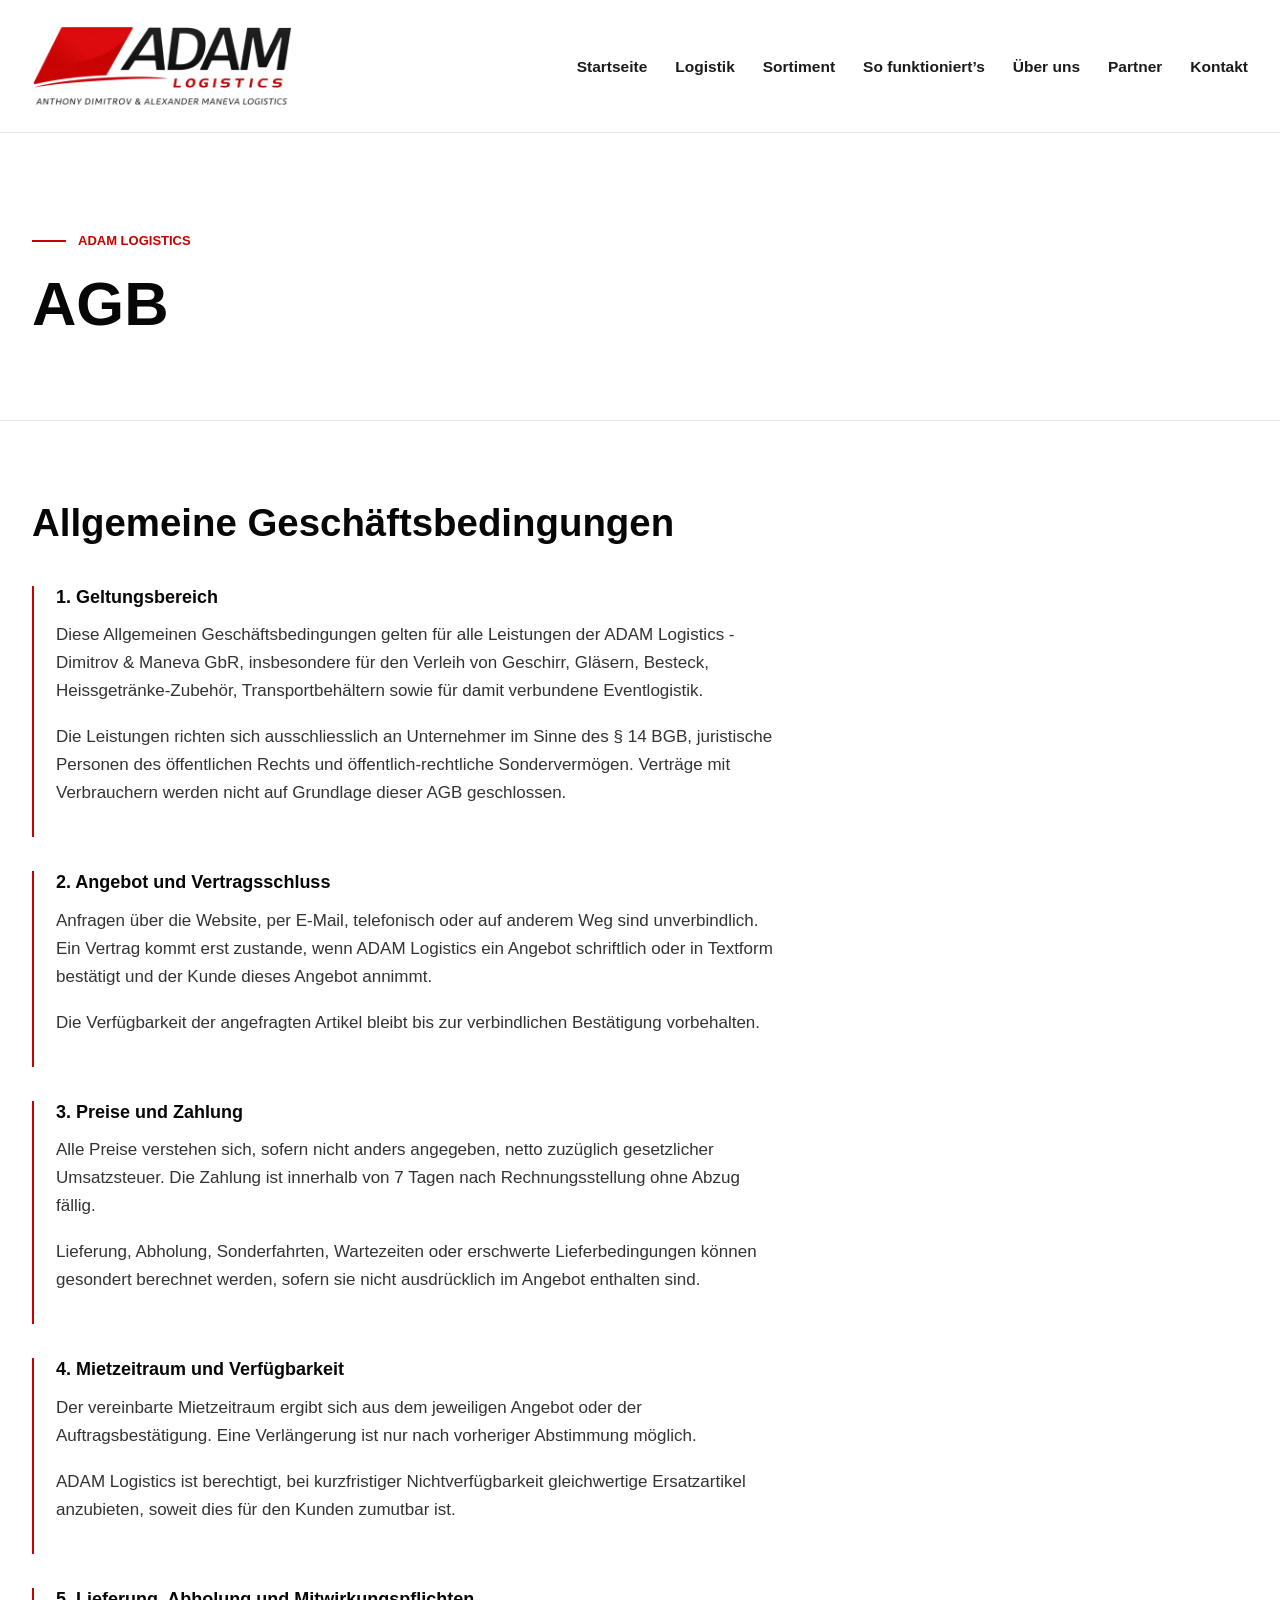
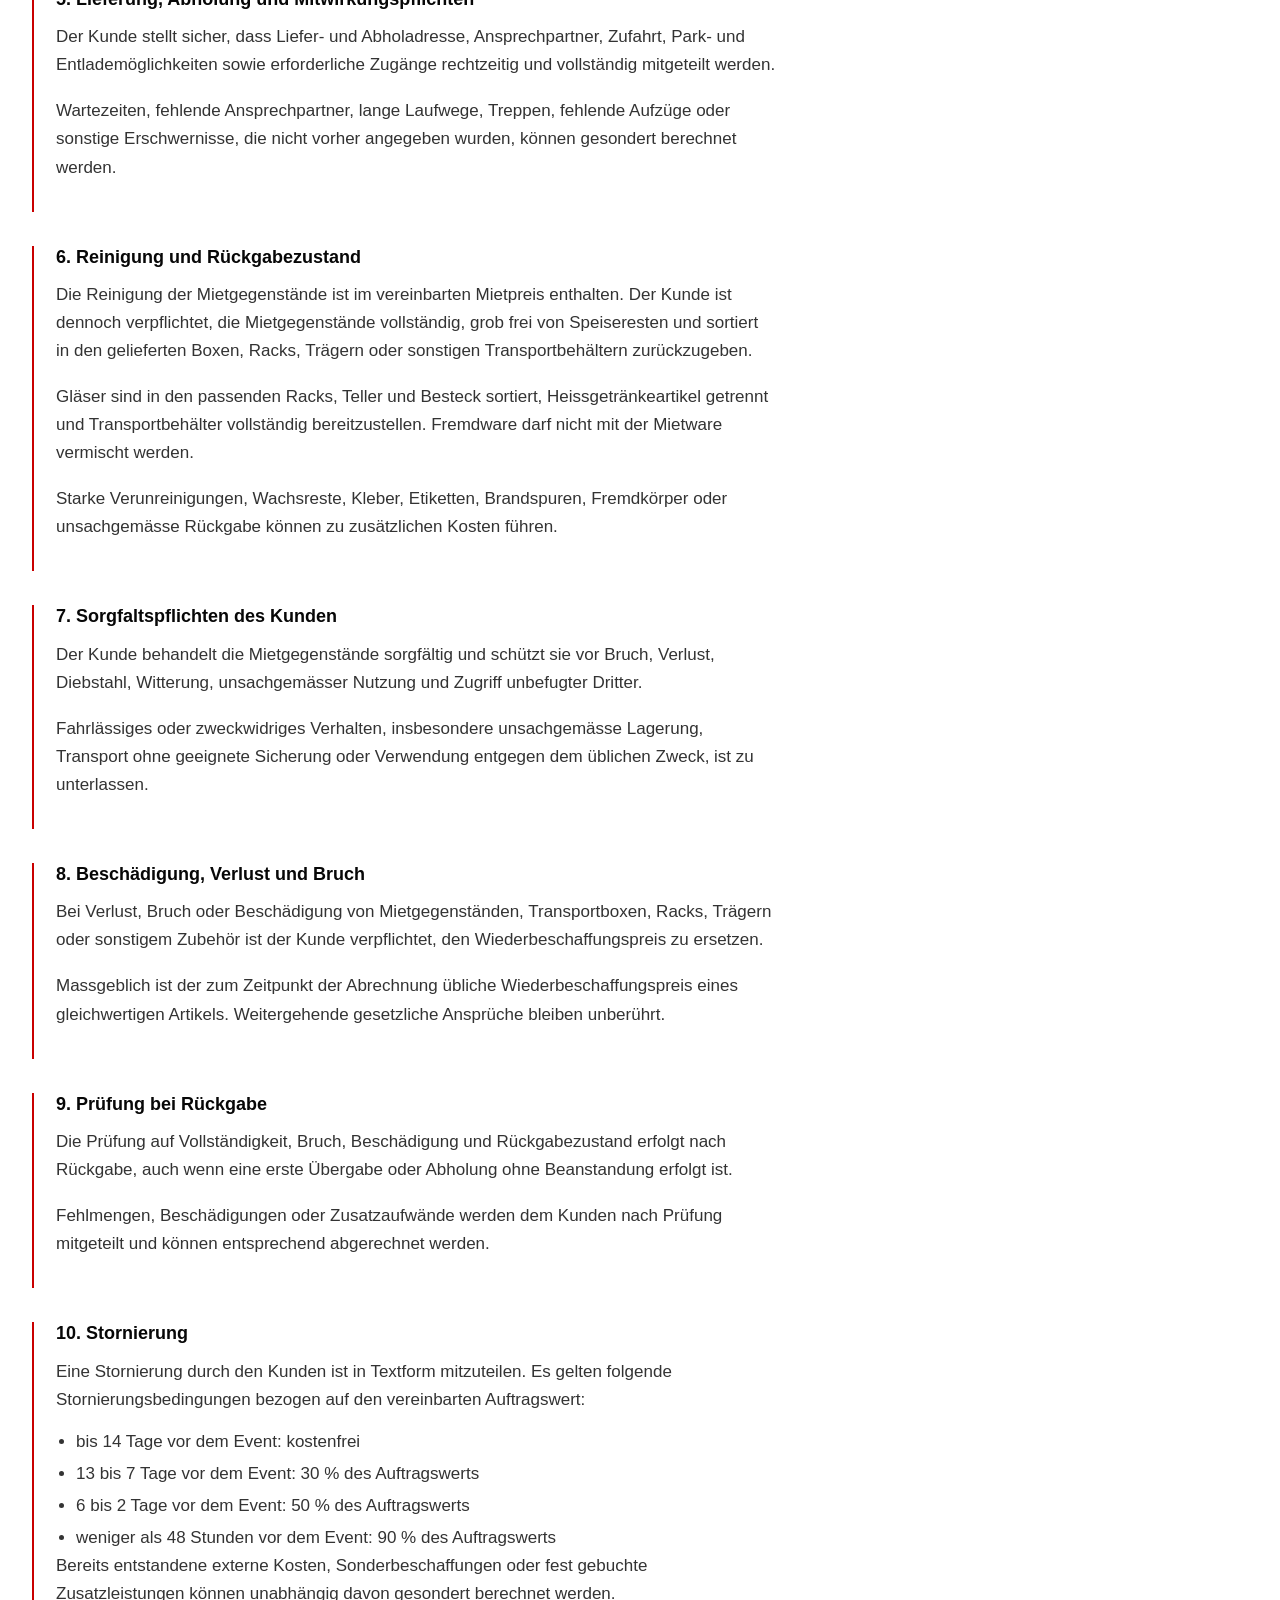
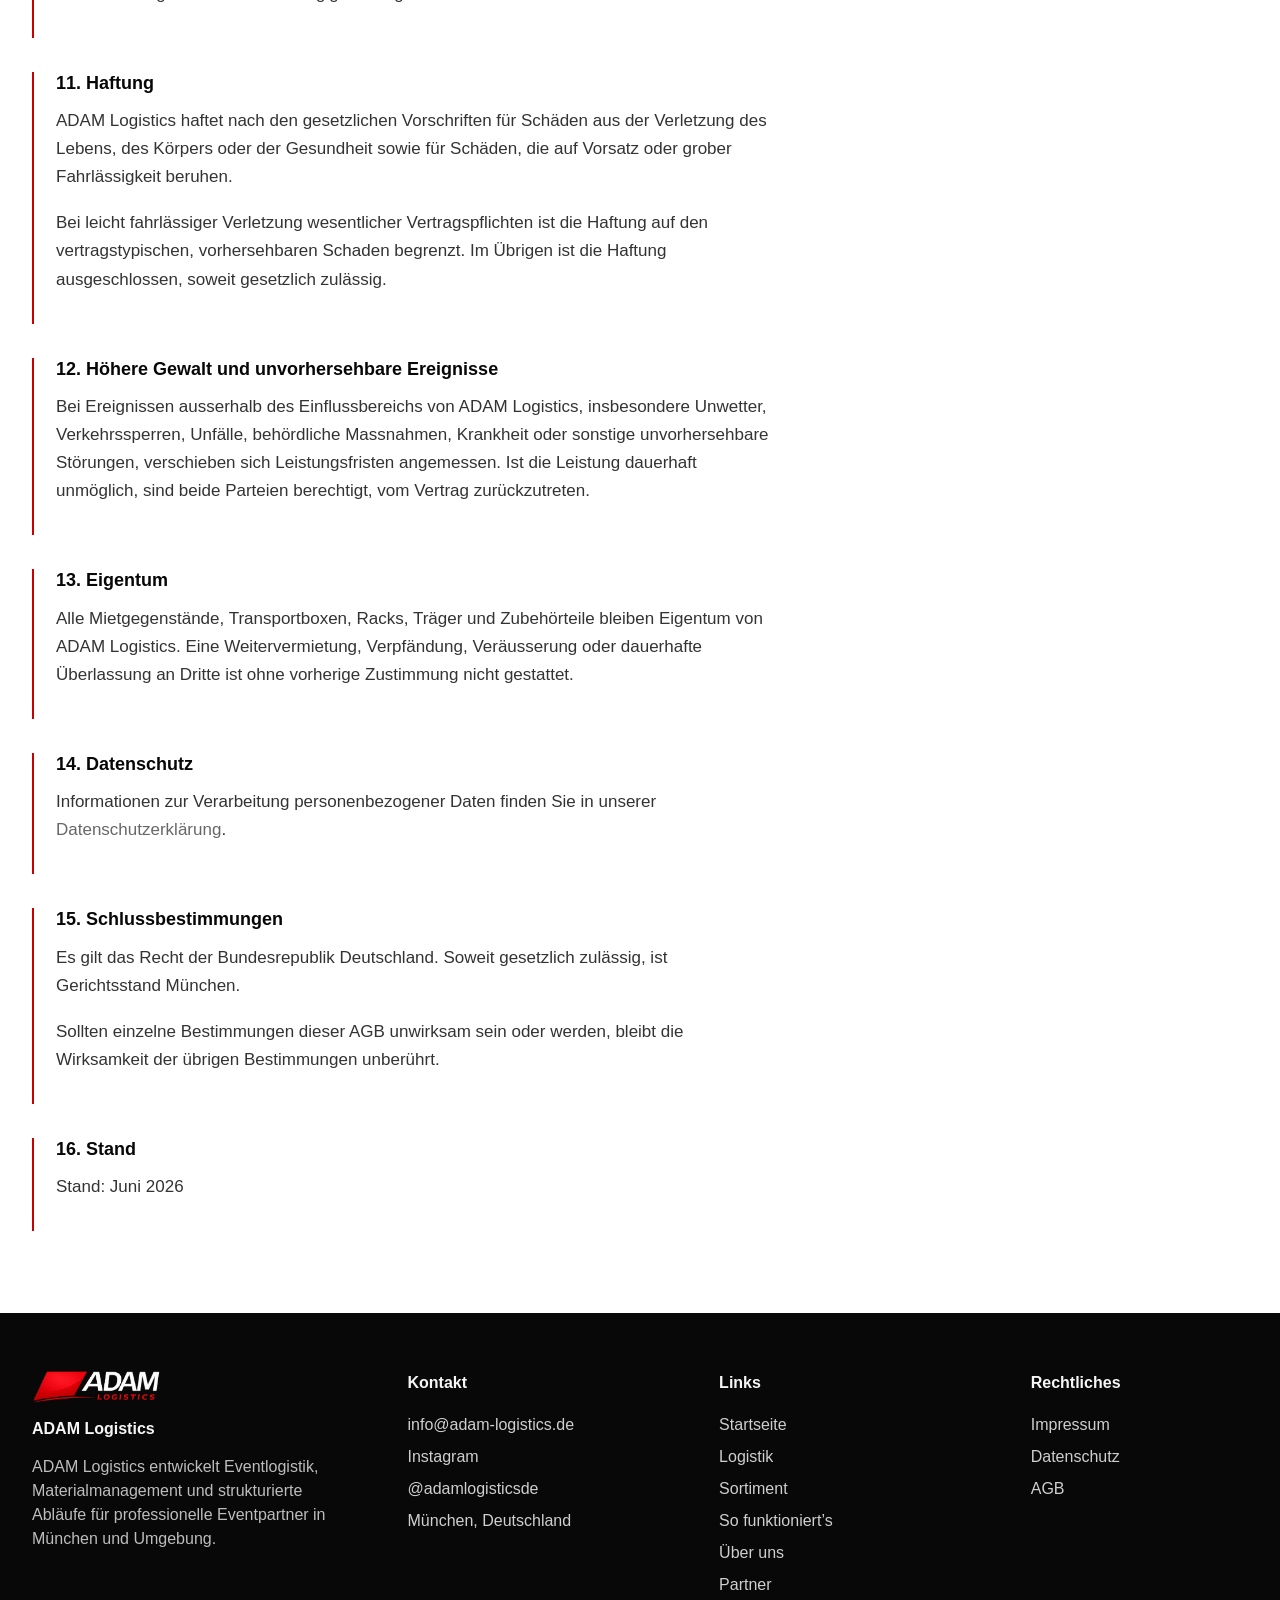
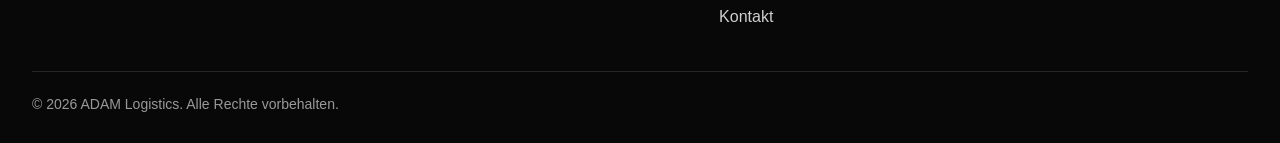
==== commit f9a23f84: "Reposition site for event logistics partners" ====
--- a/agb.html
+++ b/agb.html
@@ -26,7 +26,7 @@
             <nav class="main-nav" id="primary-navigation" aria-label="Hauptnavigation">
                 <a class="nav-link" href="index.html">Startseite</a>
                 <a class="nav-link" href="logistik.html">Logistik</a>
-                <a class="nav-link" href="verleih.html">Verleih</a>
+                <a class="nav-link" href="verleih.html">Sortiment</a>
                 <a class="nav-link" href="so-funktionierts.html">So funktioniert&rsquo;s</a>
                 <a class="nav-link" href="ueber-uns.html">&Uuml;ber uns</a>
                 <a class="nav-link" href="partner.html">Partner</a>
@@ -156,7 +156,7 @@
             <div class="footer-brand">
                 <img class="footer-logo" src="assets/ADAM_logo_white_NN.png" alt="ADAM Logistics Logo" data-fallback="ADAM Logistics">
                 <h2>ADAM Logistics</h2>
-                <p>Eventlogistik, Geschirrverleih und professionelle Abl&auml;ufe f&uuml;r M&uuml;nchen und Umgebung.</p>
+                <p>ADAM Logistics entwickelt Eventlogistik, Materialmanagement und strukturierte Abl&auml;ufe f&uuml;r professionelle Eventpartner in M&uuml;nchen und Umgebung.</p>
             </div>
 
             <div class="footer-column">
@@ -174,7 +174,7 @@
                 <nav aria-label="Footer Navigation">
                     <a href="index.html">Startseite</a>
                     <a href="logistik.html">Logistik</a>
-                    <a href="verleih.html">Verleih</a>
+                    <a href="verleih.html">Sortiment</a>
                     <a href="so-funktionierts.html">So funktioniert&rsquo;s</a>
                     <a href="ueber-uns.html">&Uuml;ber uns</a>
                     <a href="partner.html">Partner</a>
--- a/css/style.css
+++ b/css/style.css
@@ -28,6 +28,18 @@
 img {
     display: block;
     max-width: 100%;
+}
+
+.sr-only {
+    position: absolute;
+    width: 1px;
+    height: 1px;
+    padding: 0;
+    margin: -1px;
+    overflow: hidden;
+    clip: rect(0, 0, 0, 0);
+    white-space: nowrap;
+    border: 0;
 }
 
 a {
@@ -191,10 +203,32 @@
     line-height: 1.42;
 }
 
+.hero-goal {
+    width: 760px;
+    max-width: calc(100vw - max(32px, calc((100vw - var(--content-width)) / 2)) - 40px);
+    margin-top: 24px;
+}
+
+.hero-goal h2 {
+    margin: 0 0 10px;
+    color: var(--color-black);
+    font-size: 18px;
+    line-height: 1.2;
+    font-weight: 900;
+    text-transform: uppercase;
+}
+
+.hero-goal p {
+    margin: 10px 0 0;
+    color: #3a3a3a;
+    font-size: 16px;
+    line-height: 1.55;
+}
+
 .hero-actions {
     display: grid;
     gap: 13px;
-    width: 184px;
+    width: 224px;
     margin-top: 30px;
 }
 
@@ -353,6 +387,14 @@
     letter-spacing: 0;
 }
 
+.page-hero h1,
+.section-heading h2,
+.event-logistics-copy h2,
+.status-box h2,
+.cta-inner h2 {
+    overflow-wrap: anywhere;
+}
+
 .page-hero-inner > p:not(.eyebrow):not(.hero-coming-soon):not(.page-hero-small) {
     max-width: 620px;
     margin: 30px 0 0;
@@ -484,6 +526,29 @@
     color: #7a7a7a;
     font-size: 14px;
     line-height: 1.55;
+}
+
+.status-box {
+    max-width: 860px;
+    border: 1px solid var(--color-border);
+    border-left: 4px solid var(--color-red);
+    padding: 30px;
+    background: #fbfbfb;
+}
+
+.status-box h2 {
+    margin: 0;
+    color: var(--color-black);
+    font-size: clamp(28px, 2.7vw, 42px);
+    line-height: 1.08;
+    font-weight: 800;
+}
+
+.status-box p:not(.section-kicker) {
+    margin: 18px 0 0;
+    color: #333333;
+    font-size: 18px;
+    line-height: 1.6;
 }
 
 .about-separated {
@@ -863,6 +928,10 @@
 
 .product-request input {
     width: 62px;
+}
+
+.product-request label {
+    order: 1;
 }
 
 .product-request button,
@@ -882,10 +951,20 @@
 }
 
 .product-request button {
+    order: 2;
     width: 90px;
     padding-right: 7px;
     padding-left: 7px;
     font-size: 10.5px;
+}
+
+.product-request-hint {
+    grid-column: 1 / -1;
+    order: 3;
+    color: var(--color-muted);
+    font-size: 10.5px;
+    line-height: 1.35;
+    font-weight: 800;
 }
 
 .product-request button:hover,
@@ -1162,16 +1241,41 @@
     line-height: 1.55;
 }
 
+.request-note-strong {
+    padding-top: 14px;
+    border-top: 1px solid var(--color-border);
+    color: #3a3a3a;
+    font-weight: 800;
+}
+
 .request-form {
     padding: 26px;
     display: grid;
-    gap: 18px;
+    gap: 24px;
+}
+
+.form-section {
+    display: grid;
+    gap: 16px;
+}
+
+.form-section h3 {
+    margin: 0;
+    color: var(--color-black);
+    font-size: 18px;
+    line-height: 1.15;
+    font-weight: 900;
+    text-transform: uppercase;
 }
 
 .form-grid {
     display: grid;
     grid-template-columns: repeat(2, minmax(0, 1fr));
     gap: 18px;
+}
+
+.form-wide {
+    grid-column: 1 / -1;
 }
 
 .request-form textarea {
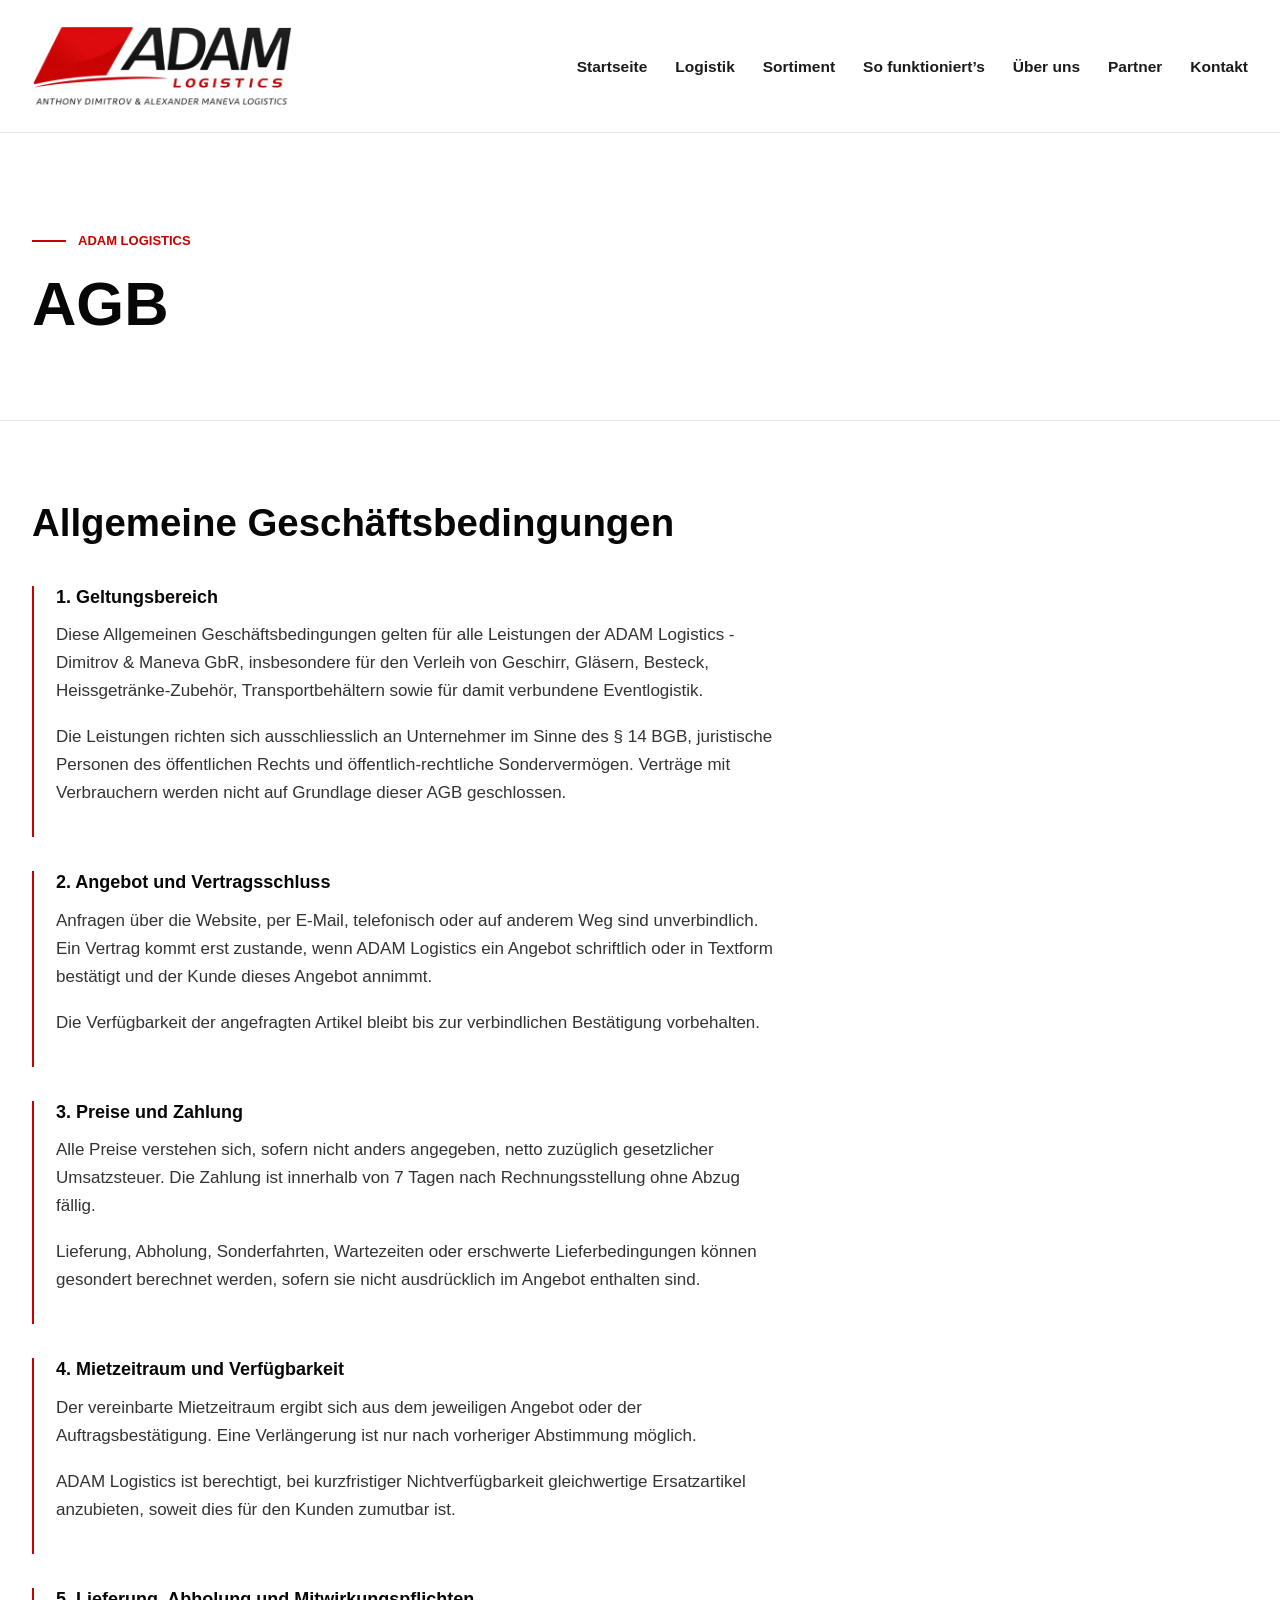
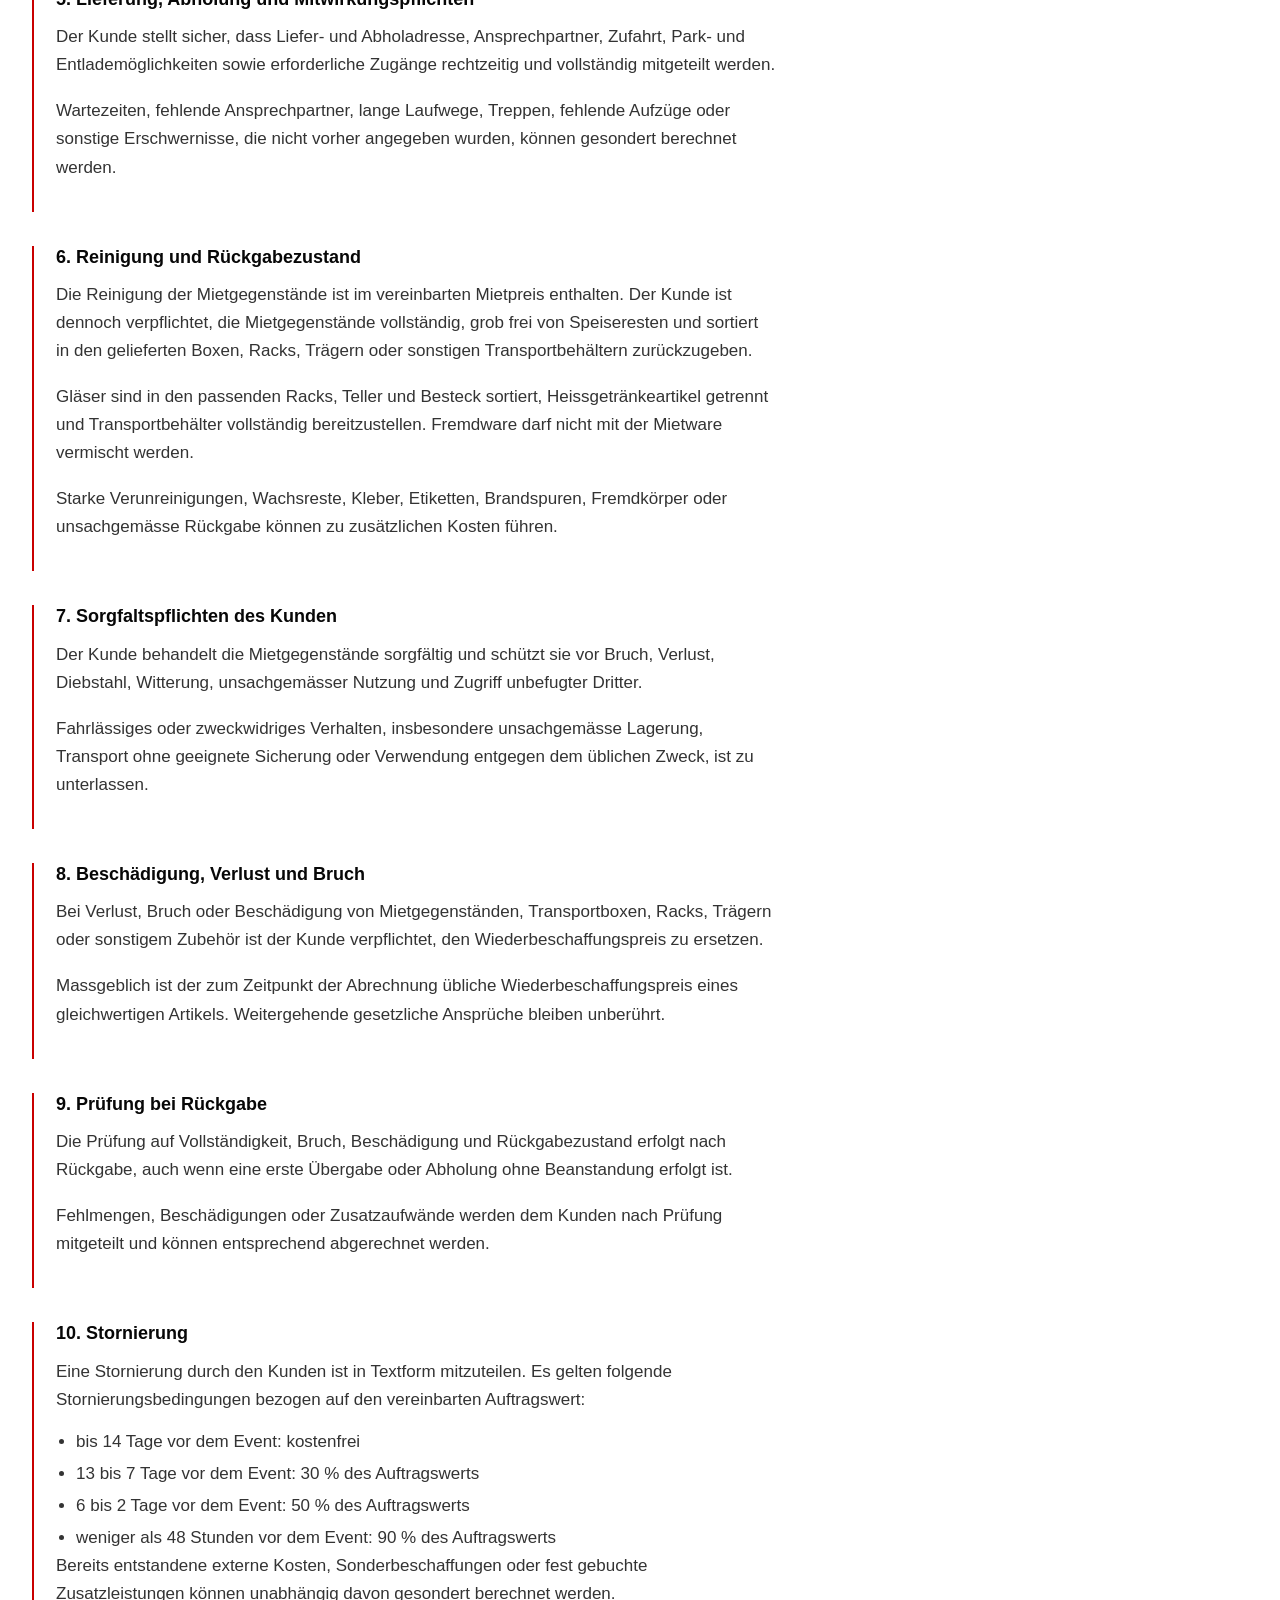
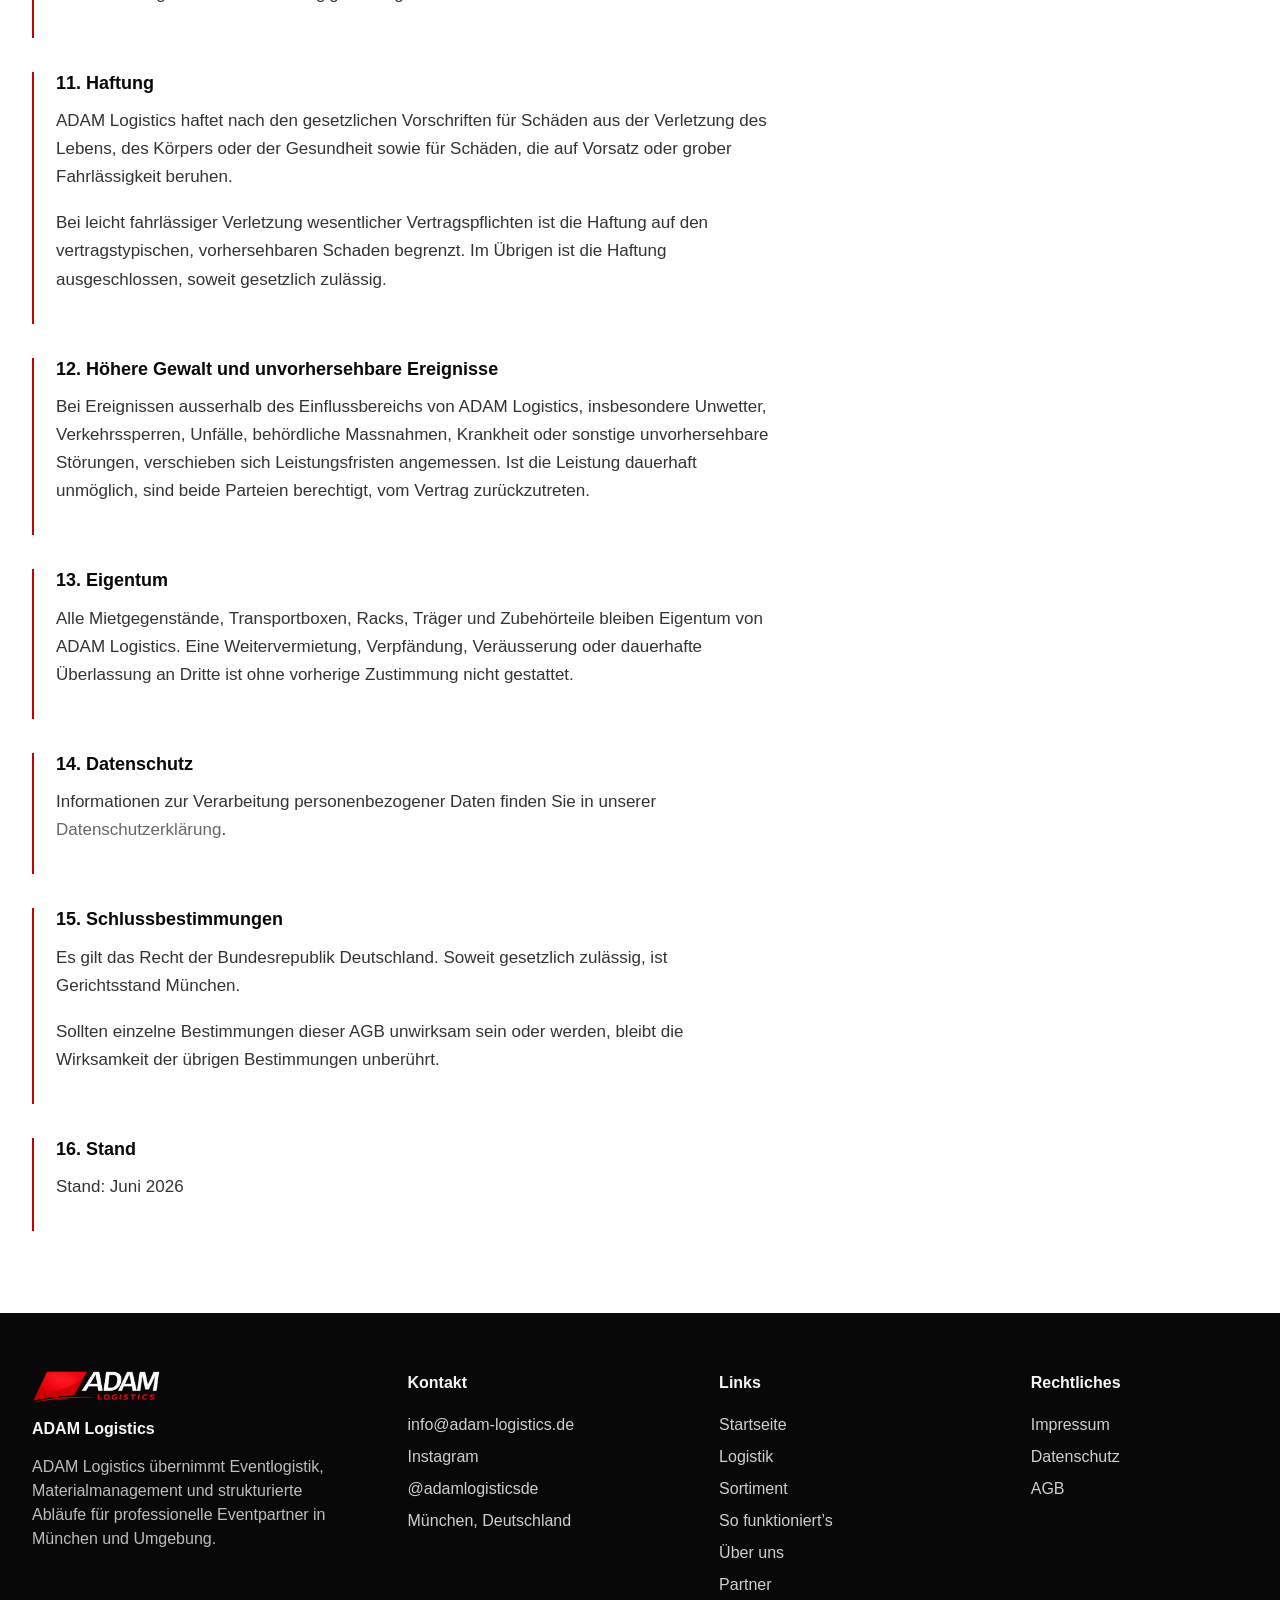
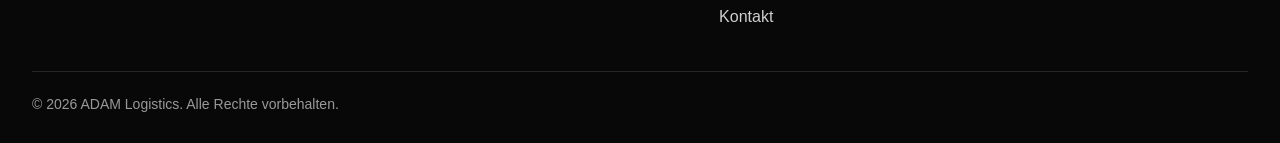
==== commit dc90a947: "Activate logistics positioning" ====
--- a/agb.html
+++ b/agb.html
@@ -156,7 +156,7 @@
             <div class="footer-brand">
                 <img class="footer-logo" src="assets/ADAM_logo_white_NN.png" alt="ADAM Logistics Logo" data-fallback="ADAM Logistics">
                 <h2>ADAM Logistics</h2>
-                <p>ADAM Logistics entwickelt Eventlogistik, Materialmanagement und strukturierte Abl&auml;ufe f&uuml;r professionelle Eventpartner in M&uuml;nchen und Umgebung.</p>
+                <p>ADAM Logistics &uuml;bernimmt Eventlogistik, Materialmanagement und strukturierte Abl&auml;ufe f&uuml;r professionelle Eventpartner in M&uuml;nchen und Umgebung.</p>
             </div>
 
             <div class="footer-column">
--- a/css/style.css
+++ b/css/style.css
@@ -201,28 +201,6 @@
     color: #2d2d2d;
     font-size: 22px;
     line-height: 1.42;
-}
-
-.hero-goal {
-    width: 760px;
-    max-width: calc(100vw - max(32px, calc((100vw - var(--content-width)) / 2)) - 40px);
-    margin-top: 24px;
-}
-
-.hero-goal h2 {
-    margin: 0 0 10px;
-    color: var(--color-black);
-    font-size: 18px;
-    line-height: 1.2;
-    font-weight: 900;
-    text-transform: uppercase;
-}
-
-.hero-goal p {
-    margin: 10px 0 0;
-    color: #3a3a3a;
-    font-size: 16px;
-    line-height: 1.55;
 }
 
 .hero-actions {
@@ -1239,13 +1217,6 @@
     color: var(--color-muted);
     font-size: 13px;
     line-height: 1.55;
-}
-
-.request-note-strong {
-    padding-top: 14px;
-    border-top: 1px solid var(--color-border);
-    color: #3a3a3a;
-    font-weight: 800;
 }
 
 .request-form {
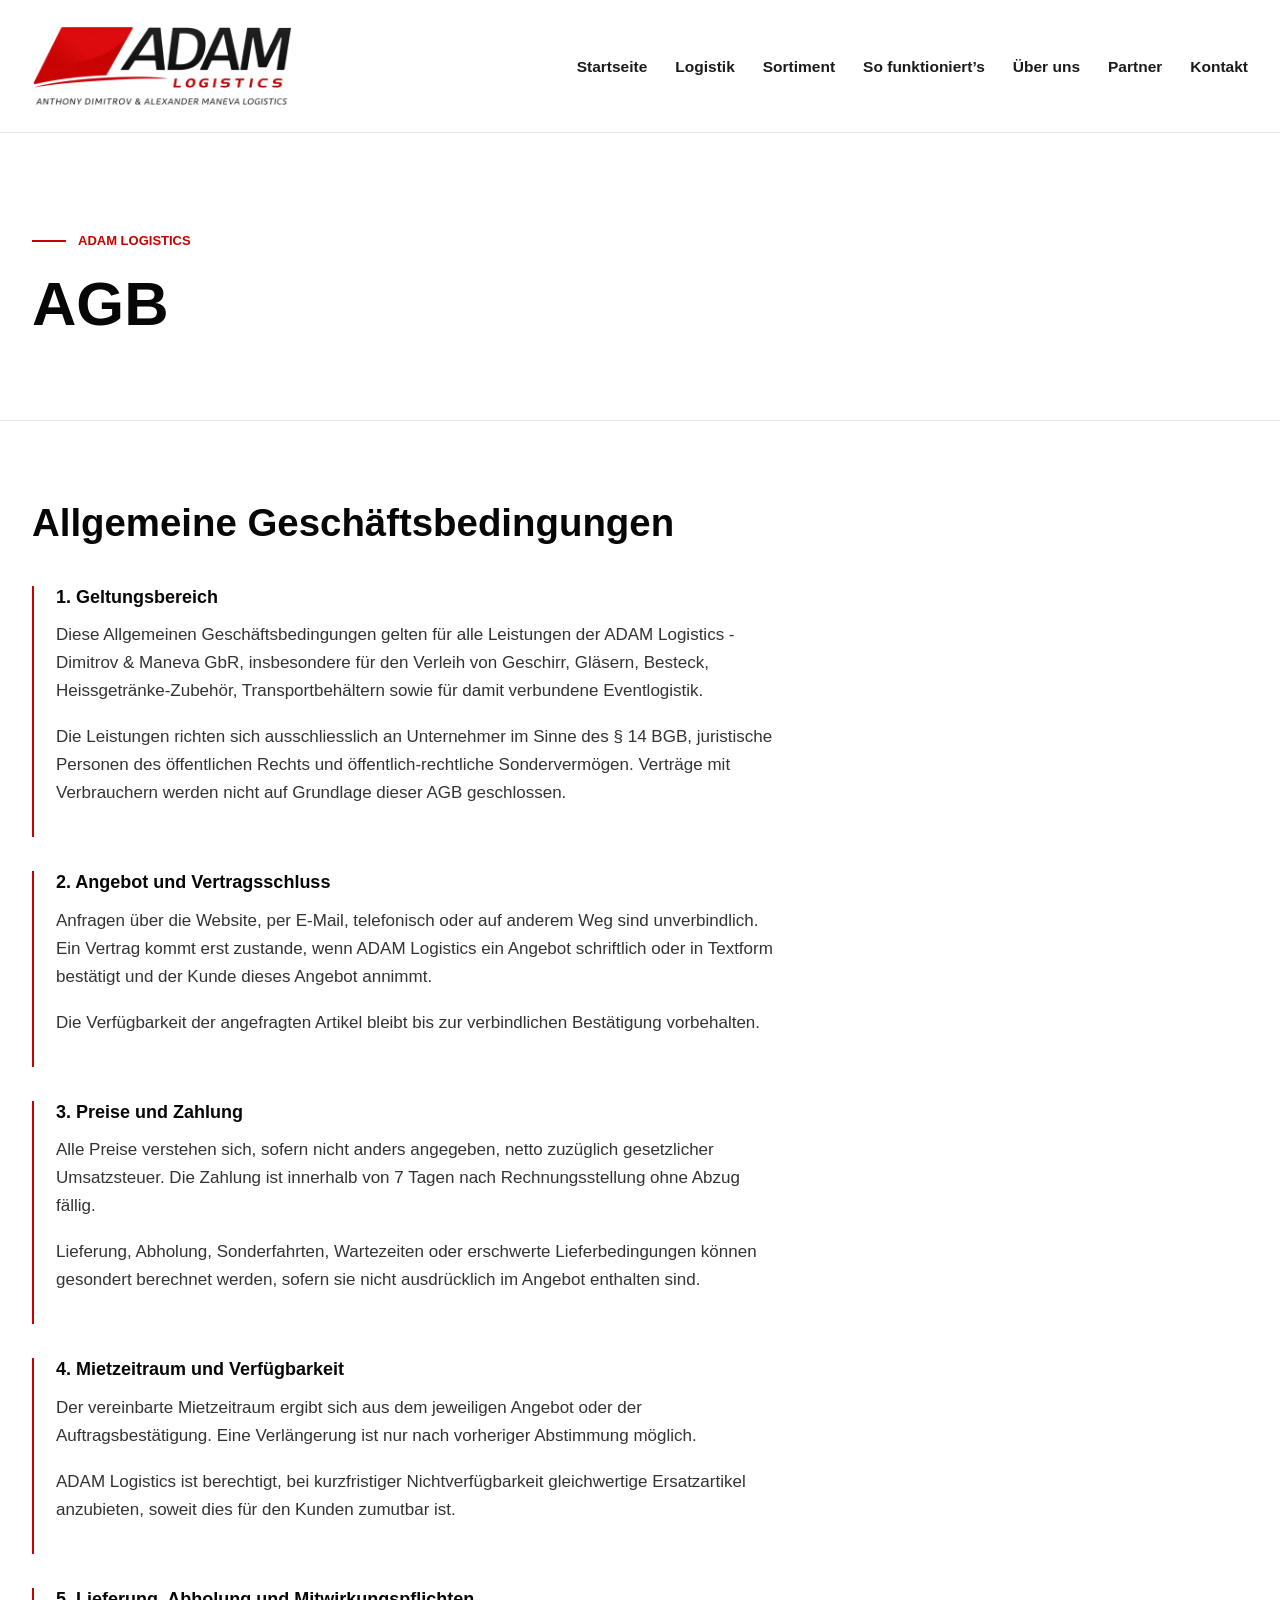
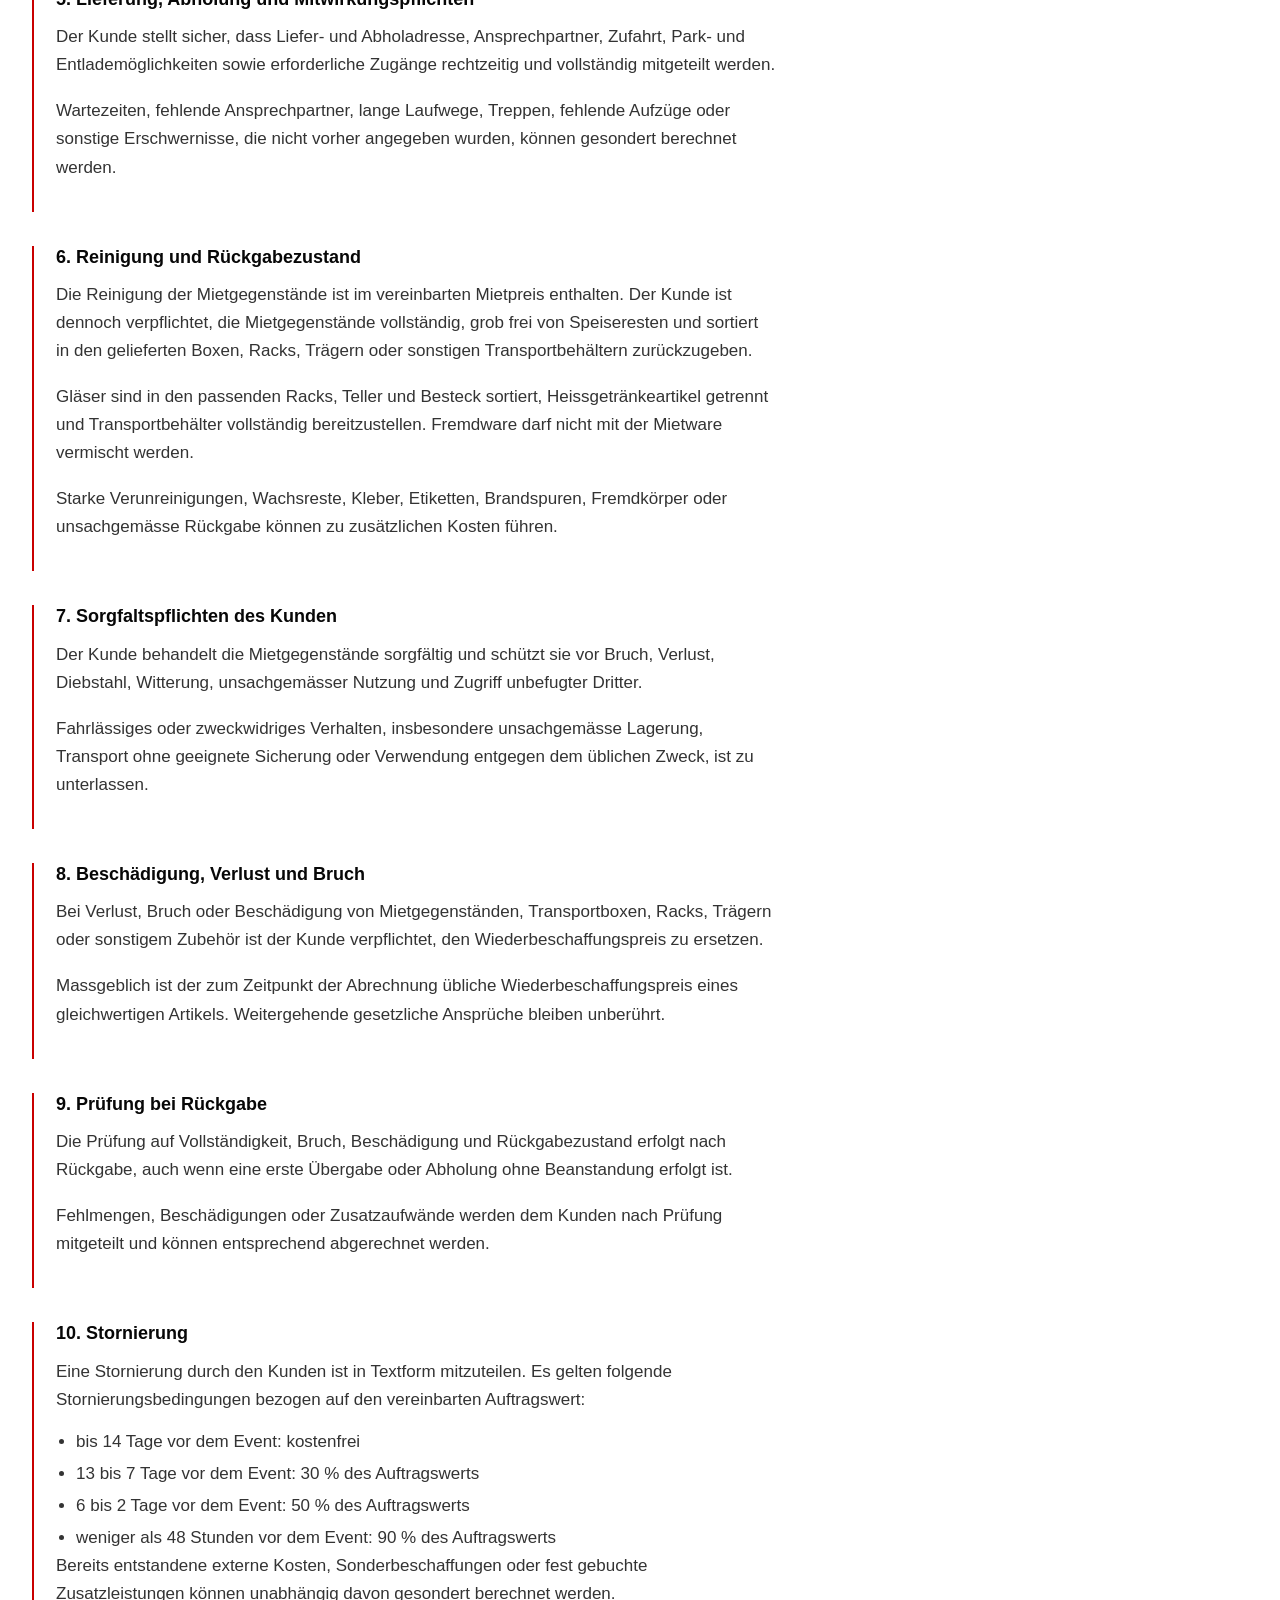
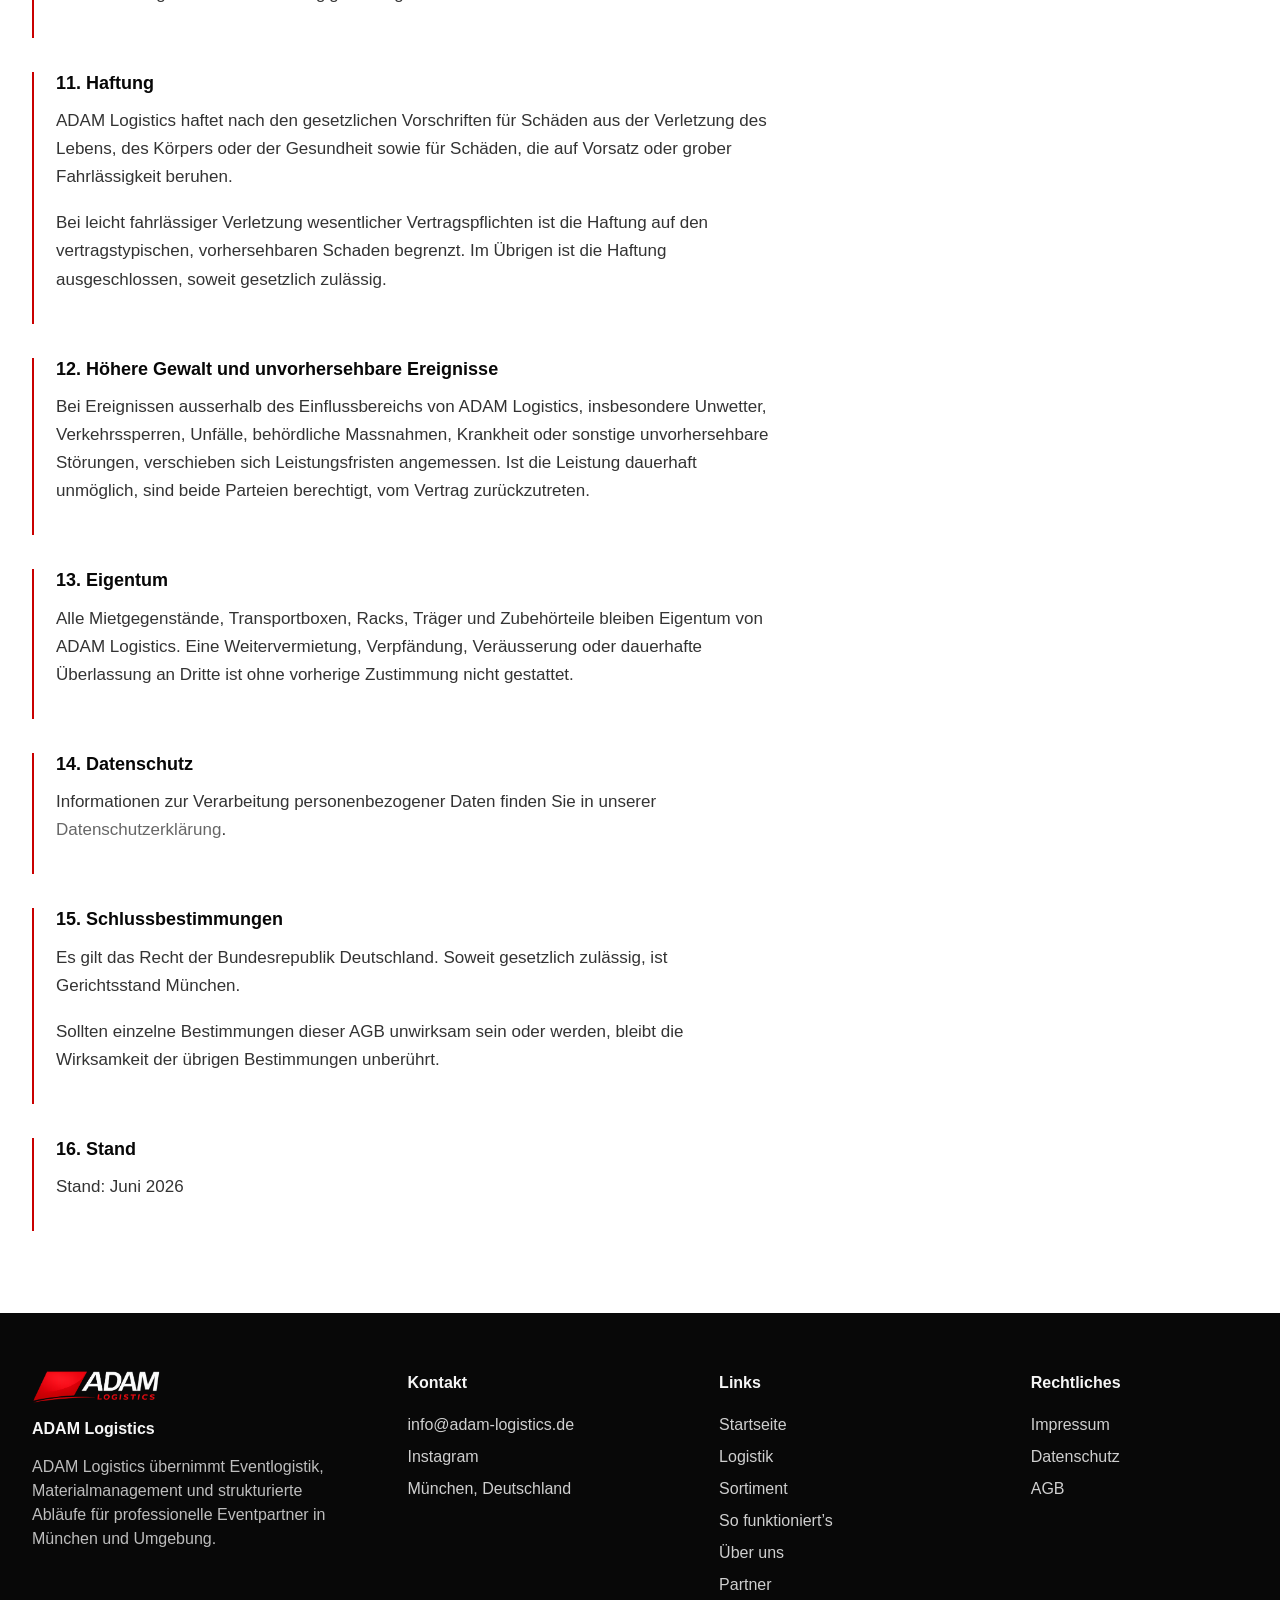
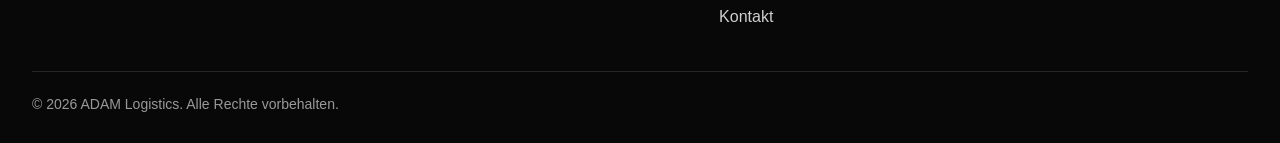
==== commit a9636c9a: "Adjust homepage copy and footer Instagram link" ====
--- a/agb.html
+++ b/agb.html
@@ -163,8 +163,7 @@
                 <h2>Kontakt</h2>
                 <address>
                     <a href="mailto:info@adam-logistics.de">info@adam-logistics.de</a>
-                    <span>Instagram</span>
-                    <a href="https://www.instagram.com/adamlogisticsde/" target="_blank" rel="noopener noreferrer">@adamlogisticsde</a>
+                    <a href="https://www.instagram.com/adamlogisticsde/" target="_blank" rel="noopener noreferrer">Instagram</a>
                     <span>M&uuml;nchen, Deutschland</span>
                 </address>
             </div>
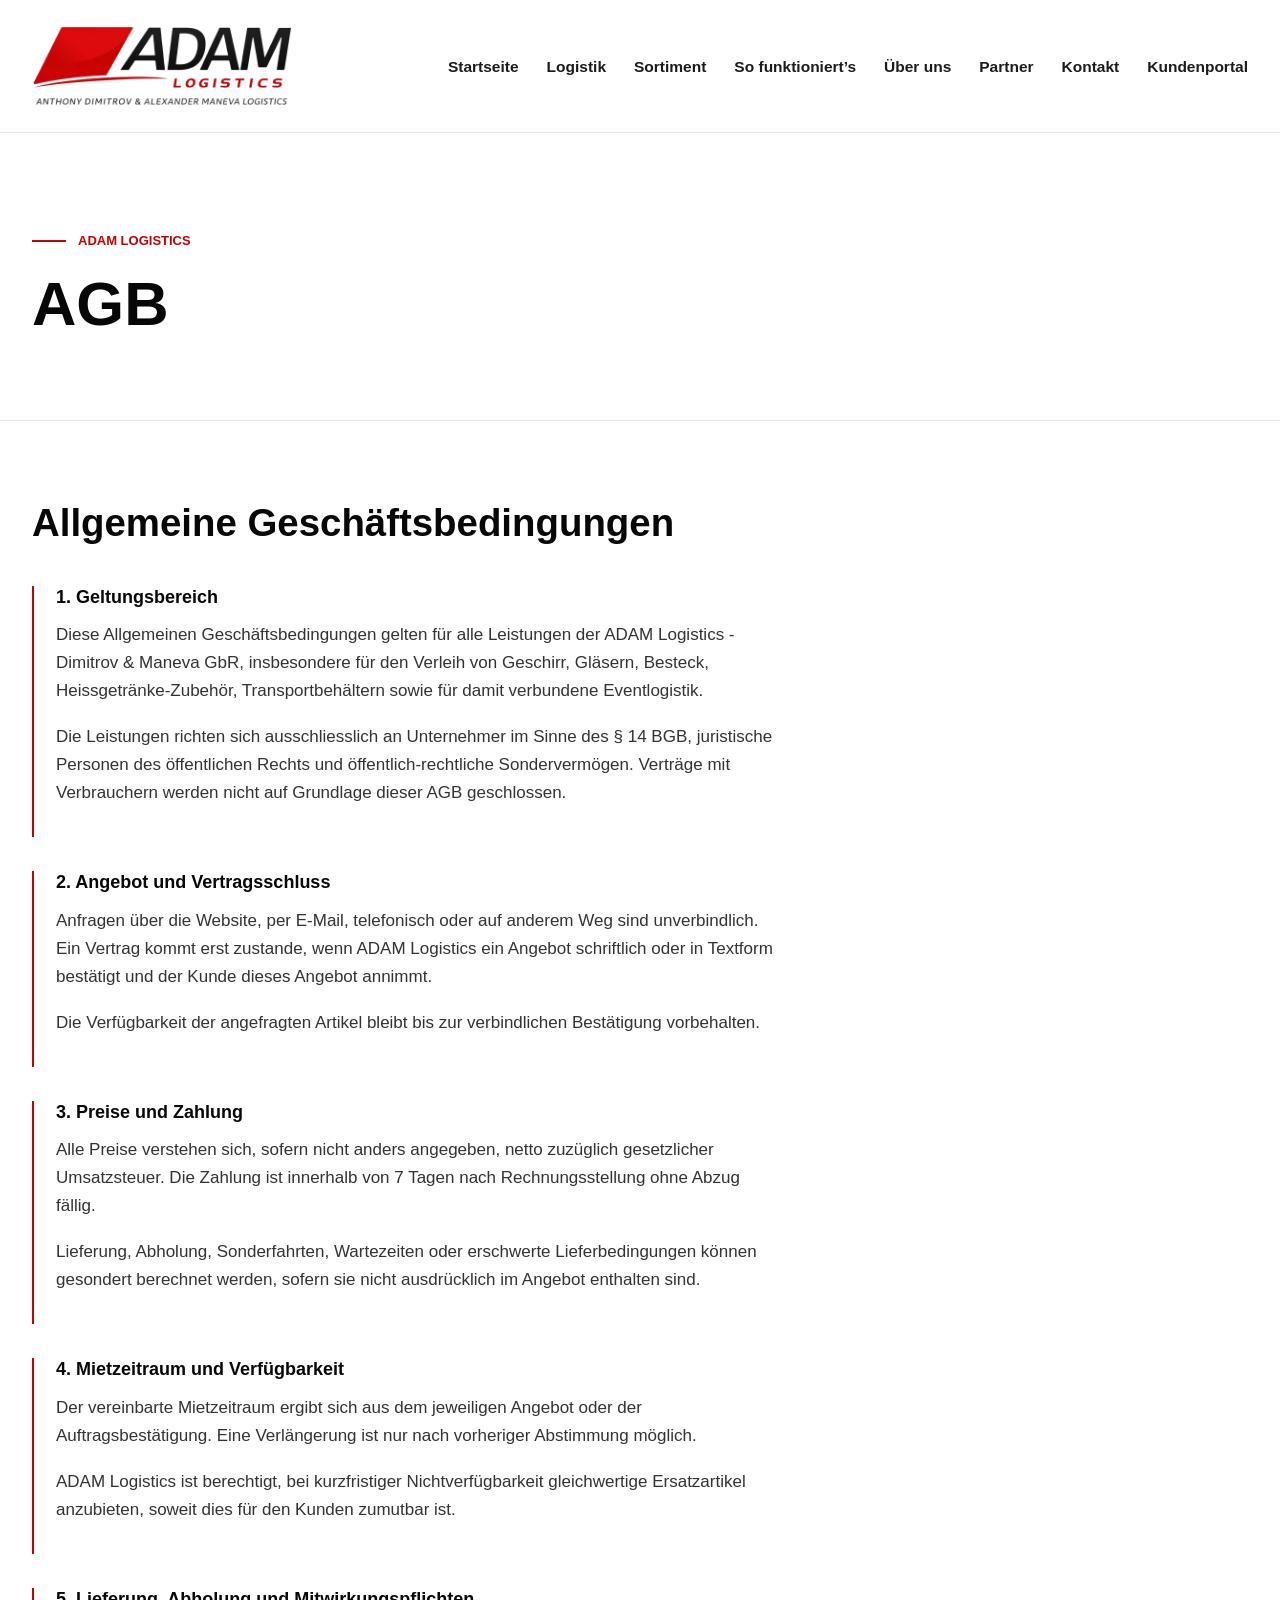
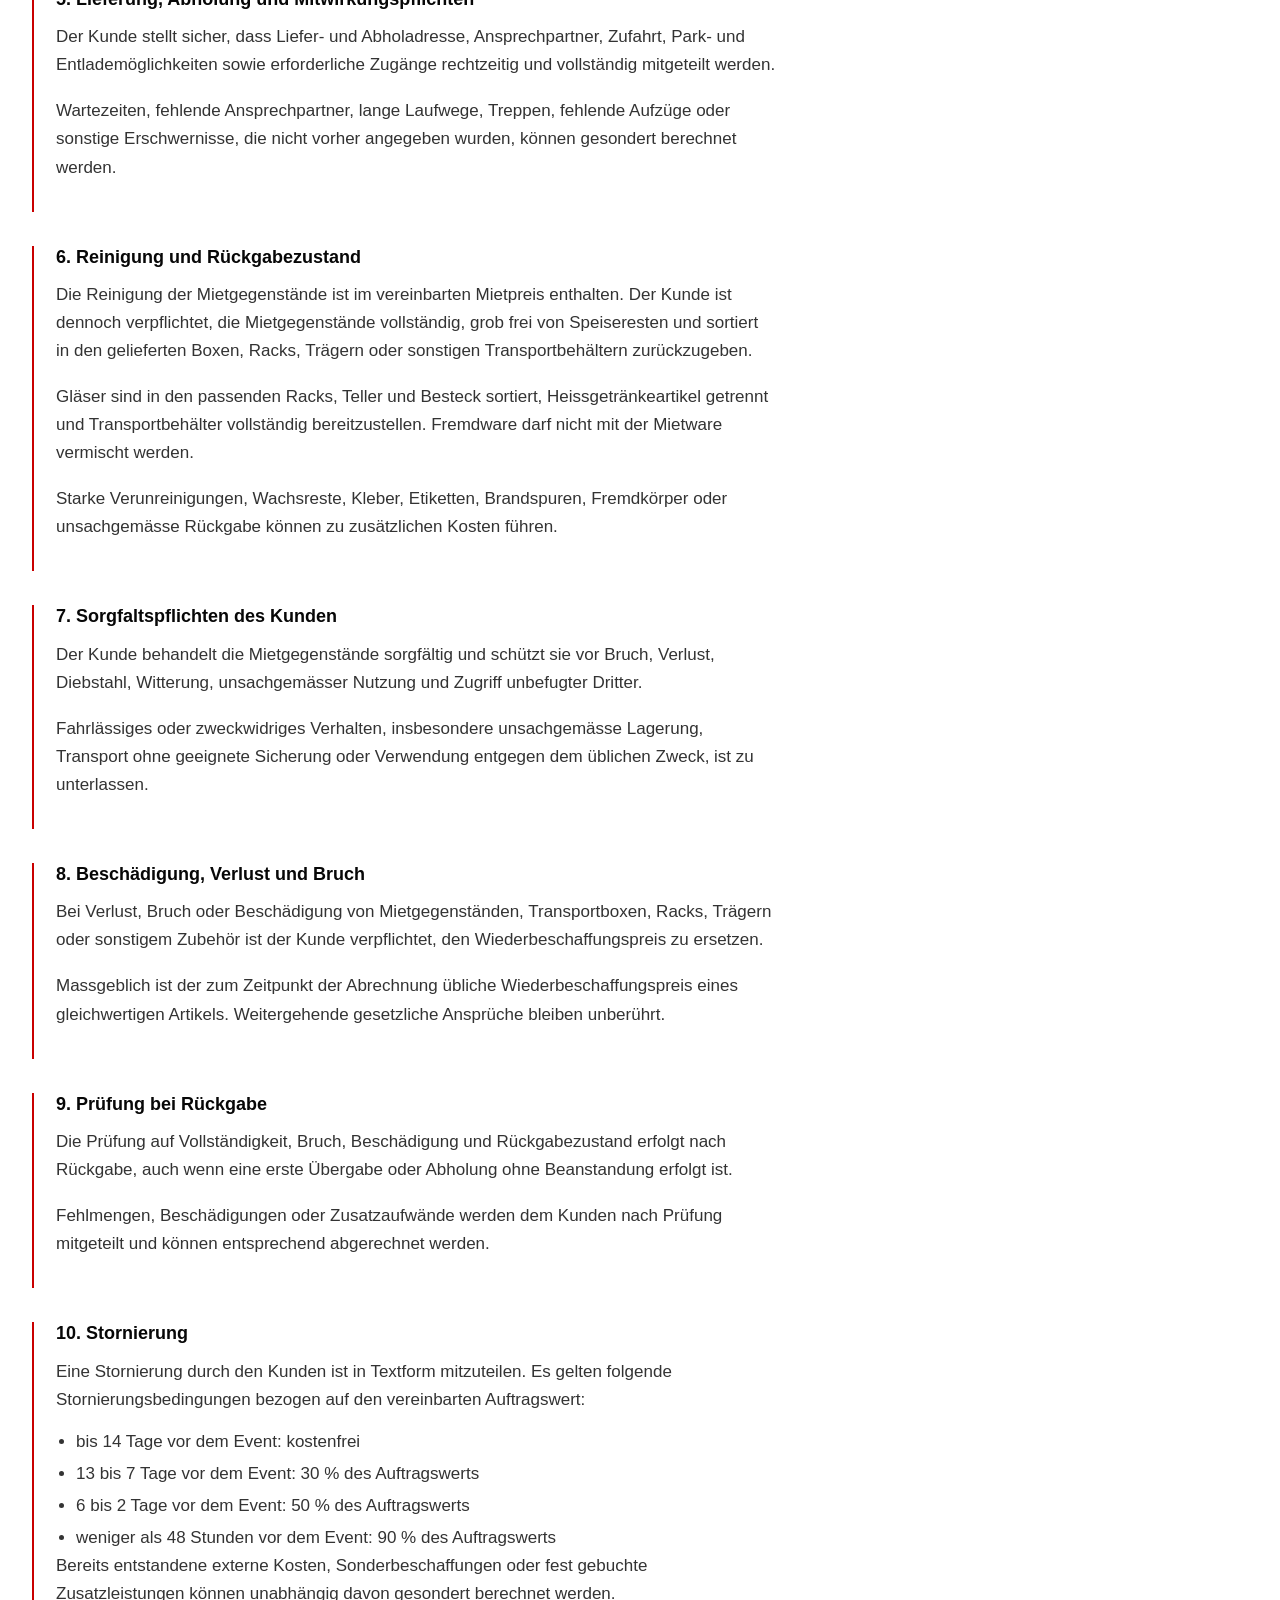
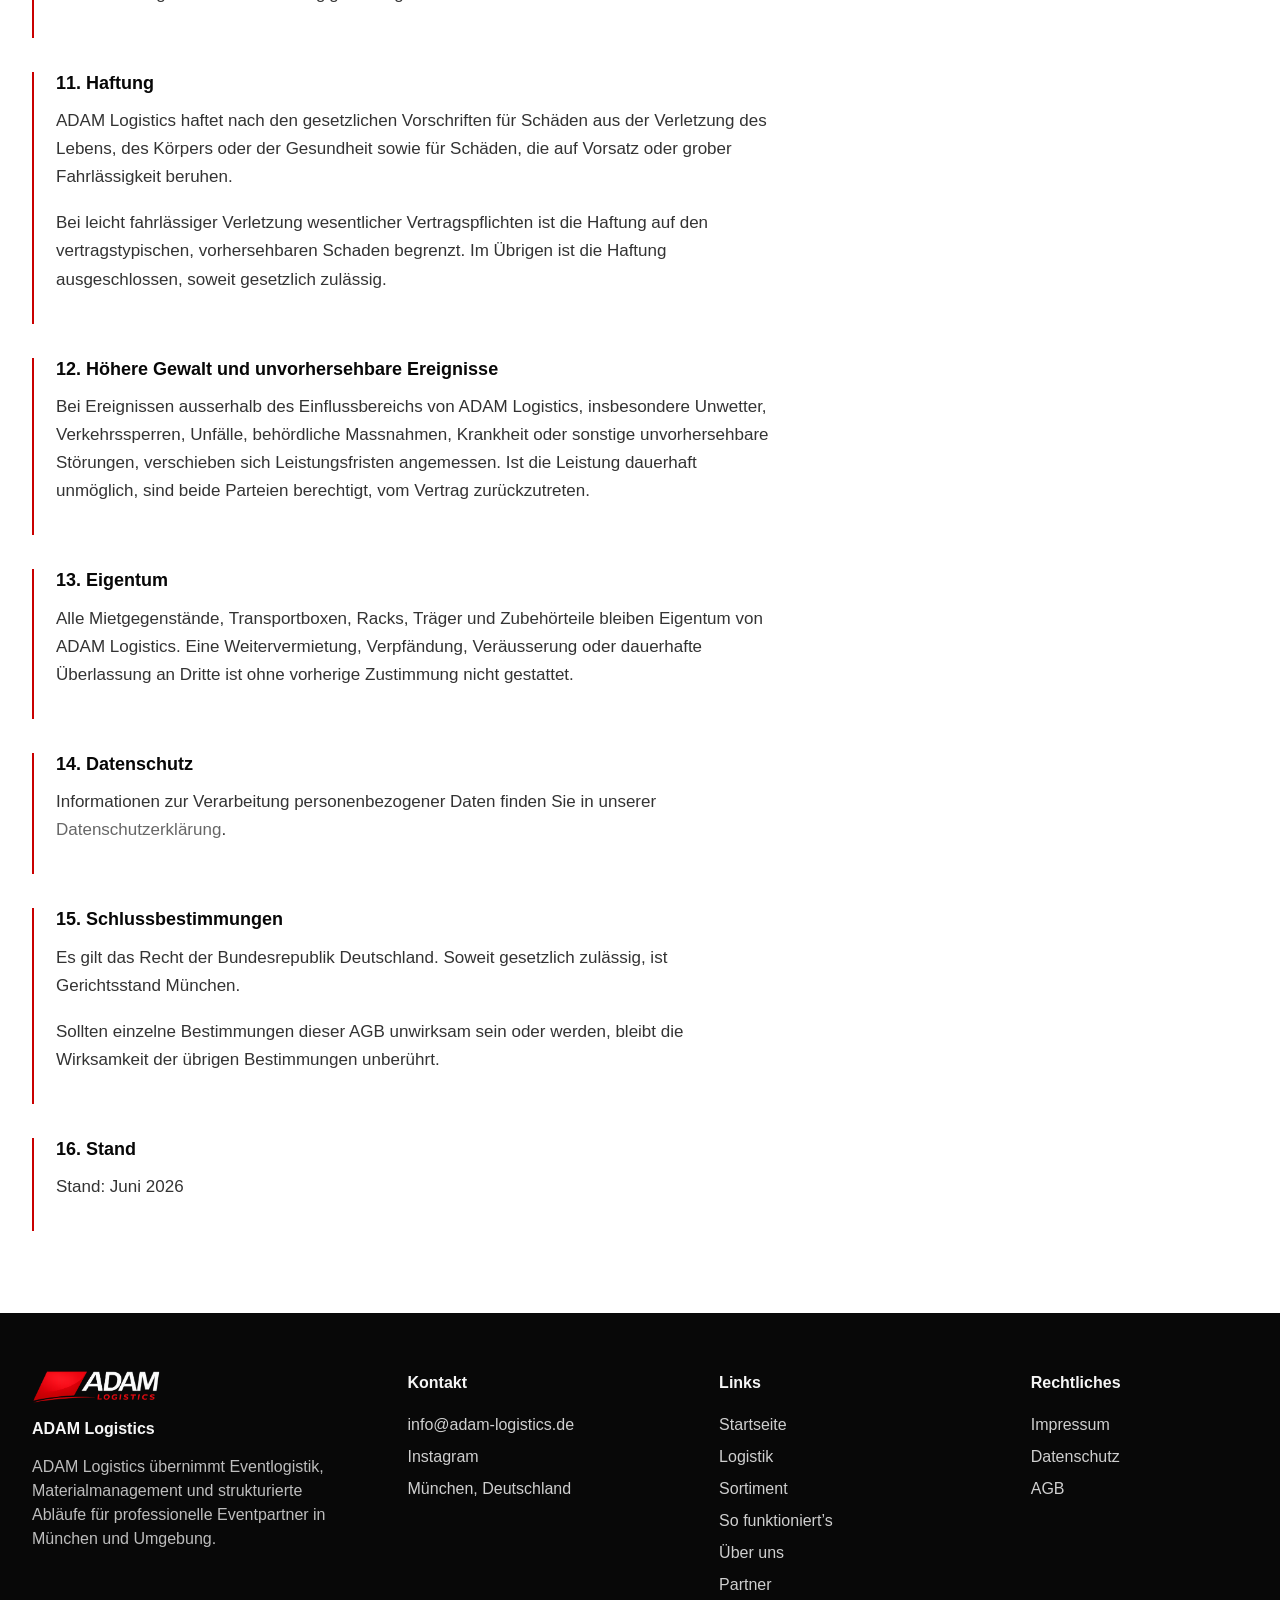
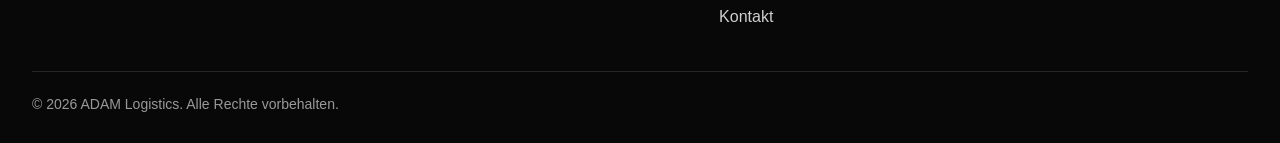
==== commit 25e4cd15: "feat: add portal navigation and keep hero copy clear of image" ====
--- a/agb.html
+++ b/agb.html
@@ -31,6 +31,7 @@
                 <a class="nav-link" href="ueber-uns.html">&Uuml;ber uns</a>
                 <a class="nav-link" href="partner.html">Partner</a>
                 <a class="nav-link" href="kontakt.html">Kontakt</a>
+                <a class="nav-link" href="https://portal.adam-logistics.de/kundenportal/anmelden/">Kundenportal</a>
             </nav>
         </div>
     </header>
--- a/css/style.css
+++ b/css/style.css
@@ -195,7 +195,7 @@
 }
 
 .hero-copy {
-    width: 760px;
+    width: 500px;
     max-width: calc(100vw - max(32px, calc((100vw - var(--content-width)) / 2)) - 40px);
     margin: 28px 0 0;
     color: #2d2d2d;
